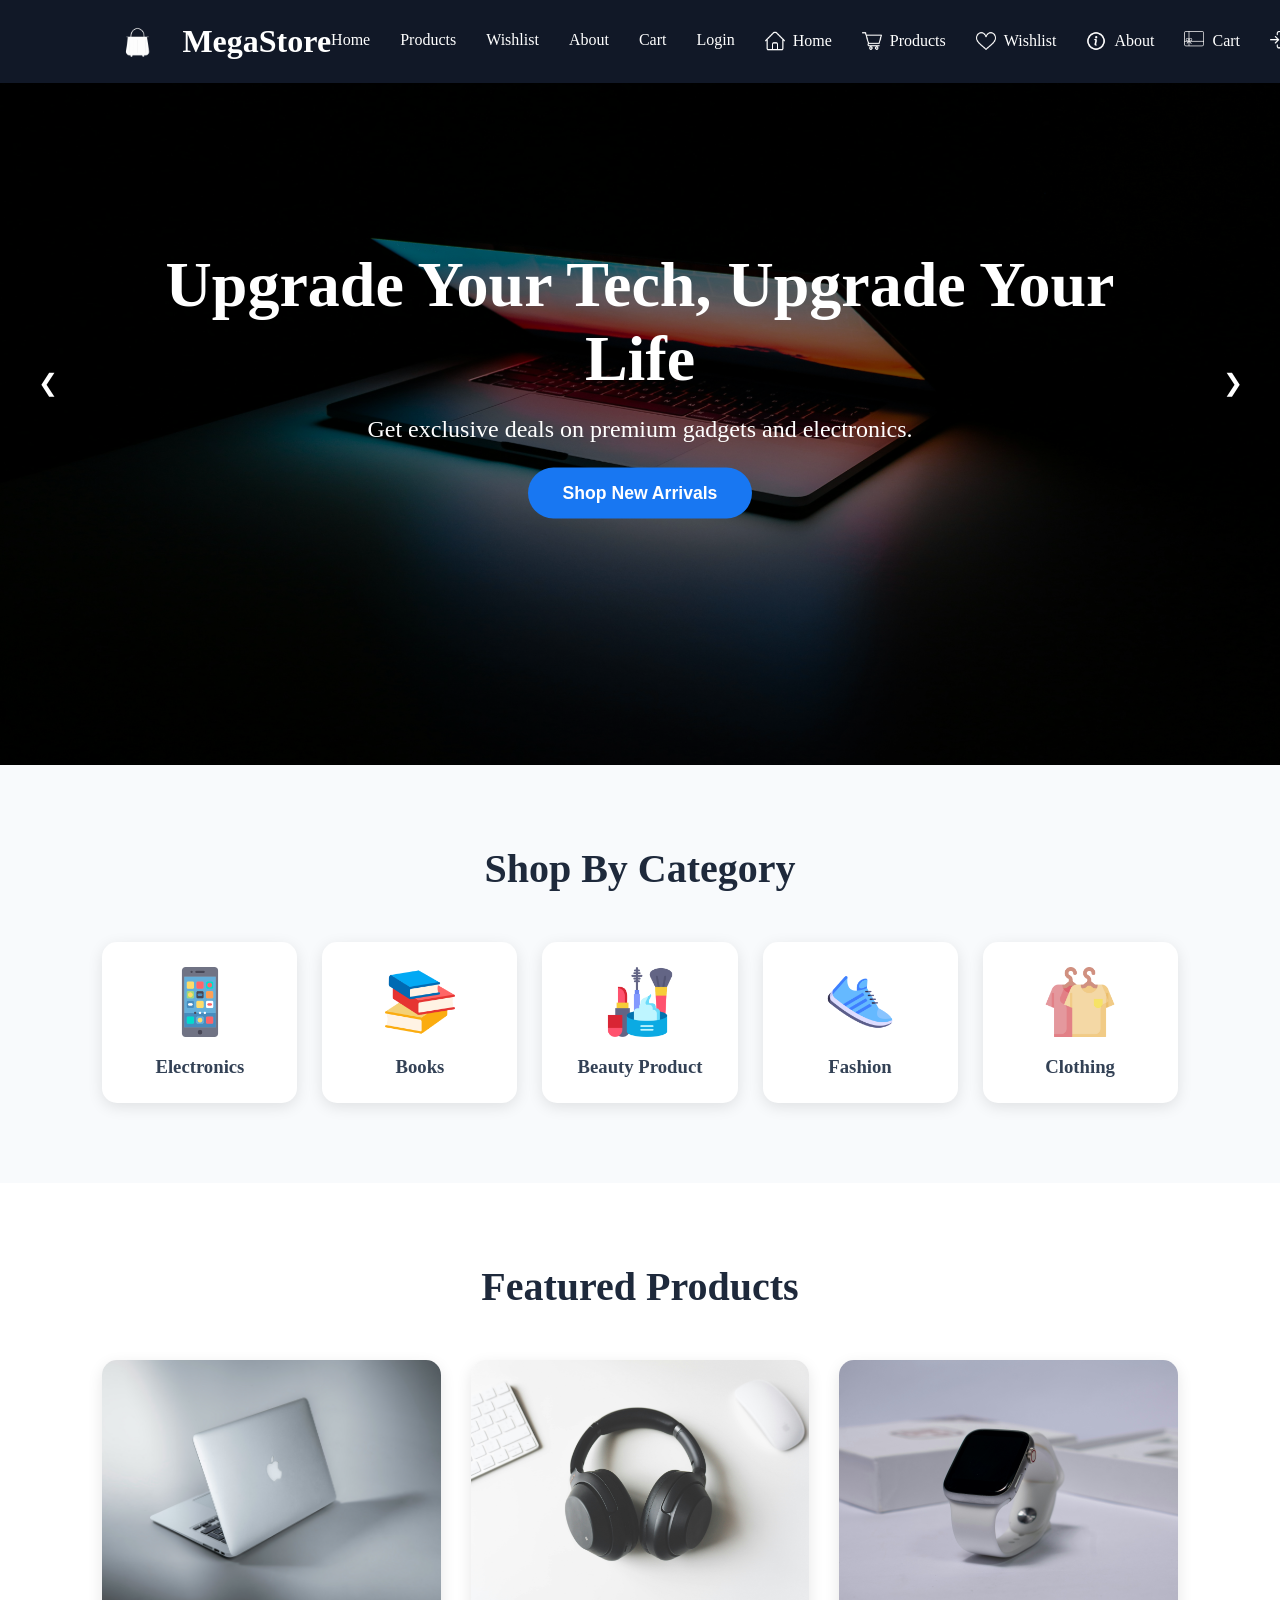
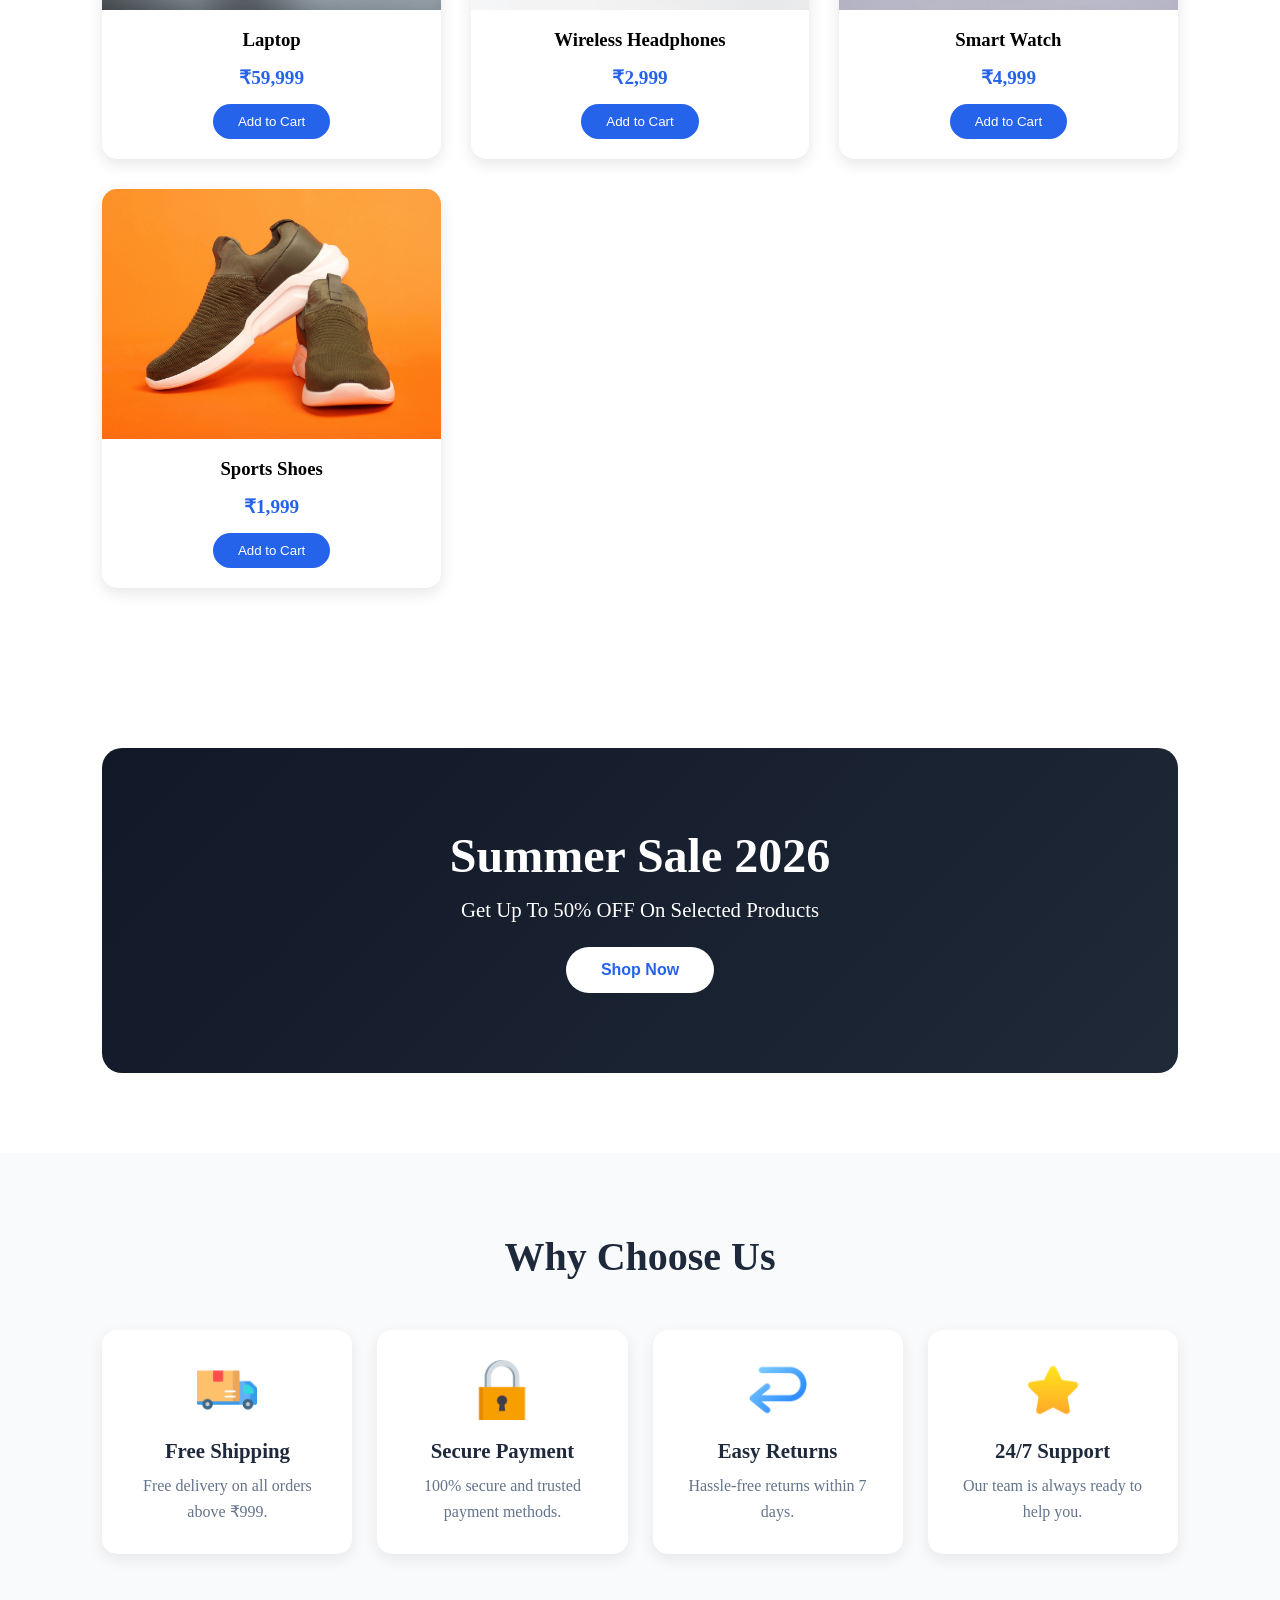
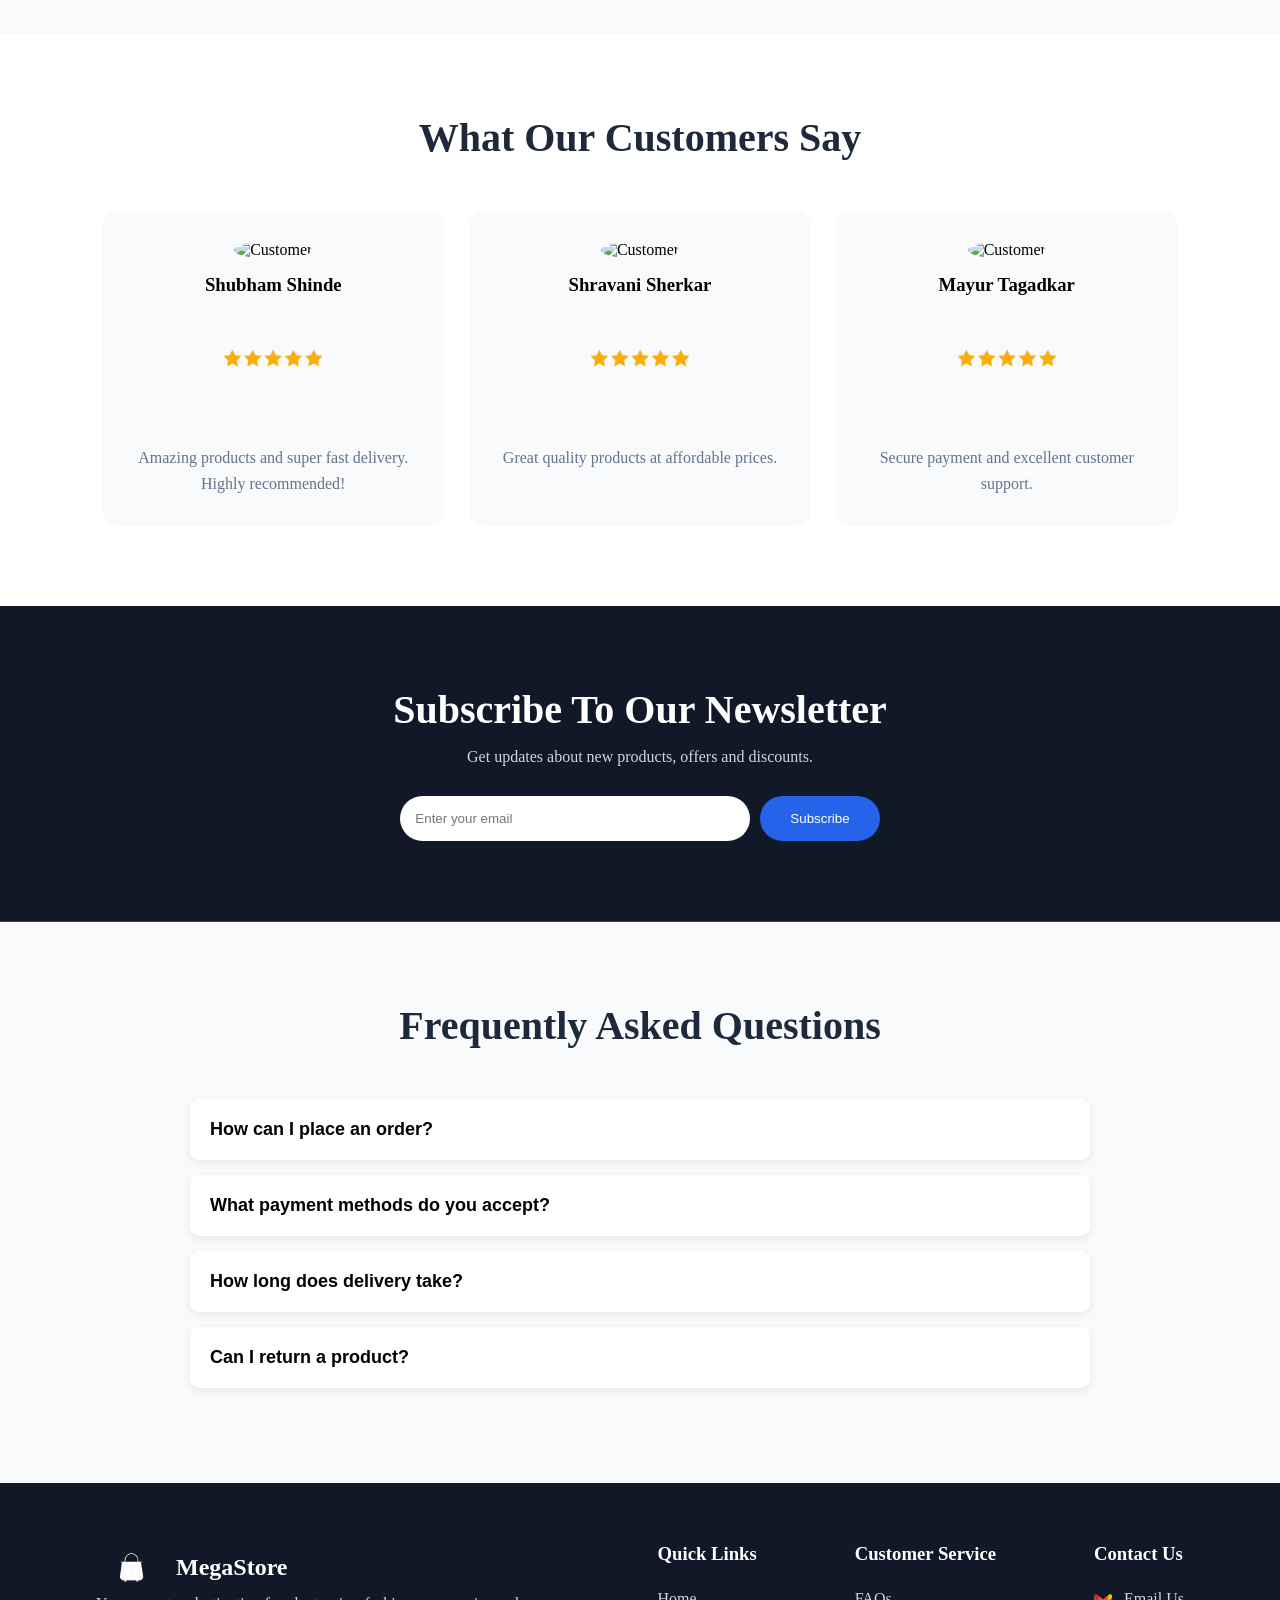
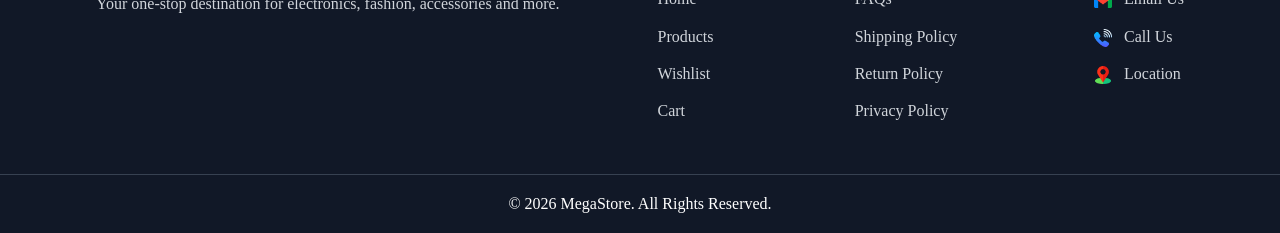
==== index.html @ 88bc9608 "Merge branch 'main' into main" ====
<!doctype html>
<html lang="en">

<head>
  <title>Home page</title>
  <link rel="stylesheet" href="./css/style.css" />
  <link rel="stylesheet" href="./css/footer.css">
</head>

<body>
  <!-- header -->
  <header>
    <nav class="navbar">
      <div class="logo">
        <img src="./images/logo.png" alt="Logo" class="logo-img" />
        <a href="./index.html">MegaStore</a>
      </div>

      <ul class="nav-links">

        <li><a href="./index.html">Home</a></li>
        <li><a href="./pages/products.html">Products</a></li>
        <li><a href="./pages/wishlist.html">Wishlist</a></li>
        <li><a href="./pages/about.html">About</a></li>
        <li><a href="./pages/cart.html">Cart</a></li>
        <li><a href="./pages/login.html">Login</a></li>

        <li><a href="./index.html"><img src="./images/home.png" class="nav-icon">Home</a></li>
        <li><a href="#"><img src="./images/shop.png" class="nav-icon">Products</a></li>
        <li><a href="./pages/wishlist.html"><img src="./images/like.png" class="nav-icon">Wishlist</a></li>
        <li><a href="./pages/about.html"><img src="./images/info.png" class="nav-icon">About</a></li>
        <li><a href="./pages/cart.html"><img src="./images/card.png" class="nav-icon">Cart</a></li>
        <li><a href="./pages/login.html"><img src="./images/log.png" class="nav-icon">Login</a></li>

      </ul>

      <button id="themeToggle" class="theme-btn">
        <img src="./images/moon.png" alt="theme" id="themeIcon">
      </button>

      <div class="menu-btn" onclick="toggleMenu()">
        <img src="./images/menu.png" alt="menu" />
      </div>
  </header>

  <!-- img slider -->
  <section class="slider">
    <div class="slide active">
      <img src="./images/laptop.jpg" ` />
    </div>

    <div class="slide">
      <img src="./images/cloths.jpg" />
    </div>

    <div class="slide">
      <img src="./images/shop.jpg" />
    </div>

    <div class="slide">
      <img src="./images/book.jpg" />
    </div>

    <div class="slide">
      <img src="./images/headphone.jpg" />
    </div>

    <div class="slide">
      <img src="./images/shoes.jpg" />
    </div>

    <div class="slide">
      <img src="./images/watch.jpg" />
    </div>

    <!-- Constant Content -->
    <div class="slide-content">
      <h1>Upgrade Your Tech, Upgrade Your Life</h1>
      <p>Get exclusive deals on premium gadgets and electronics.</p>
      <button onclick="openProducts()">Shop New Arrivals</button>
    </div>

    <button class="prev" onclick="prevSlide()">&#10094;</button>
    <button class="next" onclick="nextSlide()">&#10095;</button>
  </section>

  <!-- categories section -->
  <section class="categories">
    <h2 class="section-title">Shop By Category</h2>

    <div class="category-container">

      <div class="category-card">
        <img src="./images/electronics.png" class="category-icon" onclick="openProducts()" />
        <h3>Electronics</h3>
      </div>

      <div class="category-card">
        <img src="./images/books.png" class="category-icon" onclick="openProducts()" />
        <h3>Books</h3>
      </div>

      <div class="category-card">
        <img src="./images/beauty.png" class="category-icon" onclick="openProducts()" />
        <h3>Beauty Product</h3>
      </div>

      <div class="category-card">
        <img src="./images/fashion.png" class="category-icon" onclick="openProducts()" />
        <h3>Fashion</h3>
      </div>

      <div class="category-card">
        <img src="./images/clothing.png" class="category-icon" onclick="openProducts()" />
        <h3>Clothing</h3>
      </div>

    </div>
  </section>

  <!-- featured products -->
  <section class="featured-products">
    <h2 class="section-title">Featured Products</h2>

    <div class="products-container">
      <div class="product-card">
        <img src="./images/laptop1.jpg" alt="Gaming Laptop" onclick="openProductDetails()" />
        <h3>Laptop</h3>
        <p class="price">₹59,999</p>
        <button onclick="addToCart('Laptop')">Add to Cart</button>
      </div>

      <div class="product-card">
        <img src="./images/headphone.jpg" alt="Wireless Headphones" onclick="openProductDetails()" />
        <h3>Wireless Headphones</h3>
        <p class="price">₹2,999</p>
        <button onclick="addToCart('Wireless Headphones')">
          Add to Cart
        </button>
      </div>

      <div class="product-card">
        <img src="./images/watch.jpg" alt="Smart Watch" onclick="openProductDetails()" />
        <h3>Smart Watch</h3>
        <p class="price">₹4,999</p>
        <button onclick="addToCart('Smart Watch')">Add to Cart</button>
      </div>

      <div class="product-card">
        <img src="./images/shoes.jpg" alt="Sports Shoes" onclick="openProductDetails()" />
        <h3>Sports Shoes</h3>
        <p class="price">₹1,999</p>
        <button onclick="addToCart('Sports Shoes')">Add to Cart</button>
      </div>

    </div>
  </section>

  <!-- offer -->
  <section class="offer-banner">
    <div class="offer-content">
      <h2>Summer Sale 2026</h2>
      <p>Get Up To 50% OFF On Selected Products</p>
      <button onclick="shopNow()">Shop Now</button>
    </div>
  </section>

  <!-- features section -->
  <section class="features">
    <h2 class="section-title">Why Choose Us</h2>

    <div class="features-container">
      <div class="feature-card">
        <img src="./images/delivery.png" alt="Free Shipping" class="feature-icon" />

        <h3>Free Shipping</h3>

        <p>Free delivery on all orders above ₹999.</p>
      </div>

      <div class="feature-card">
        <img src="./images/secure.png" alt="Secure Payment" class="feature-icon" />

        <h3>Secure Payment</h3>

        <p>100% secure and trusted payment methods.</p>
      </div>

      <div class="feature-card">
        <img src="./images/return.png" alt="Easy Returns" class="feature-icon" />

        <h3>Easy Returns</h3>

        <p>Hassle-free returns within 7 days.</p>
      </div>

      <div class="feature-card">
        <img src="./images/star.png" alt="24/7 Support" class="feature-icon" />

        <h3>24/7 Support</h3>

        <p>Our team is always ready to help you.</p>
      </div>
    </div>
  </section>

  <!-- review section -->
  <section class="reviews">
    <h2 class="section-title">What Our Customers Say</h2>

    <div class="reviews-container">
      <div class="review-card">
        <img src="https://avatars.githubusercontent.com/u/258159545?v=4" alt="Customer" />

        <h3>Shubham Shinde</h3>

        <div class="stars">
          <img src="./images/rating.png" alt="Rating" />
        </div>

        <p>Amazing products and super fast delivery. Highly recommended!</p>
      </div>

      <div class="review-card">
        <img src="https://avatars.githubusercontent.com/u/251943766?v=4" alt="Customer" />

        <h3>Shravani Sherkar</h3>

        <div class="stars">
          <img src="./images/rating.png" alt="Rating" />
        </div>

        <p>Great quality products at affordable prices.</p>
      </div>

      <div class="review-card">
        <img src="https://avatars.githubusercontent.com/u/264318735?v=4" alt="Customer" />

        <h3>Mayur Tagadkar</h3>

        <div class="stars">
          <img src="./images/rating.png" alt="Rating" />
        </div>

        <p>Secure payment and excellent customer support.</p>
      </div>
    </div>
  </section>

  <!-- newsletter -->
  <section class="newsletter">
    <h2>Subscribe To Our Newsletter</h2>

    <p>Get updates about new products, offers and discounts.</p>

    <div class="newsletter-box">
      <input type="email" id="email" placeholder="Enter your email" />

      <button onclick="subscribeNewsletter()">Subscribe</button>
    </div>
  </section>

  <!-- frequently asked questions -->
  <section class="faq">
    <h2 class="section-title">Frequently Asked Questions</h2>

    <div class="faq-container">
      <div class="faq-item">
        <button class="faq-question" onclick="toggleFaq(this)">
          How can I place an order?
        </button>

        <div class="faq-answer">
          <p>
            Browse products, add items to your cart, and proceed to checkout.
          </p>
        </div>
      </div>

      <div class="faq-item">
        <button class="faq-question" onclick="toggleFaq(this)">
          What payment methods do you accept?
        </button>

        <div class="faq-answer">
          <p>We accept UPI, Credit Cards, Debit Cards and Net Banking.</p>
        </div>
      </div>

      <div class="faq-item">
        <button class="faq-question" onclick="toggleFaq(this)">
          How long does delivery take?
        </button>

        <div class="faq-answer">
          <p>Orders are usually delivered within 3-7 business days.</p>
        </div>
      </div>

      <div class="faq-item">
        <button class="faq-question" onclick="toggleFaq(this)">
          Can I return a product?
        </button>

        <div class="faq-answer">
          <p>Yes, products can be returned within 7 days of delivery.</p>
        </div>
      </div>
    </div>
  </section>

  <!-- footer -->
  <footer class="footer">
    <div class="footer-container">
      <div class="footer-box">
        <div class="footer-logo">
          <img src="./images/logo.png" alt="Logo" class="footer-logo-img" />
          <h2>MegaStore</h2>
        </div>
        <p>
          Your one-stop destination for electronics, fashion, accessories and
          more.
        </p>
      </div>

      <div class="footer-box">
        <h3>Quick Links</h3>

        <a href="index.html">Home</a>
        <a href="products.html">Products</a>
        <a href="wishlist.html">Wishlist</a>
        <a href="cart.html">Cart</a>
      </div>

      <div class="footer-box">
        <h3>Customer Service</h3>

        <a href="#">FAQs</a>
        <a href="#">Shipping Policy</a>
        <a href="#">Return Policy</a>
        <a href="#">Privacy Policy</a>
      </div>

      <div class="footer-box">
        <h3>Contact Us</h3>

        <a href="mailto:pratikshashinde2622@gmail.com">
          <img src="./images/gmail.png" class="contact-icon" />
          Email Us
        </a>

        <a href="tel:+919595527262">
          <img src="./images/phone.png" class="contact-icon" />
          Call Us
        </a>

        <a href="https://maps.app.goo.gl/vdkeZXEgAPpNCxTE6" target="_blank">
          <img src="./images/location.png" class="contact-icon" />
          Location
        </a>
      </div>
    </div>

    <div class="footer-bottom">
      <p>© 2026 MegaStore. All Rights Reserved.</p>
    </div>
  </footer>


  <script src="./js/app.js"></script>
</body>

</html>
---- css/style.css ----
* {
    margin: 0;
    padding: 0;
    box-sizing: border-box;
}

header .navbar {
    display: flex;
    justify-content: space-between;
    align-items: center;
    padding: 18px 8%;
    background-color: #111827;

    position: fixed;
    top: 0;
    left: 0;
    width: 100%;

    z-index: 1000;
}


.logo {
    display: flex;
    align-items: center;
    gap: 10px;
}

.logo-img {
    width: 70px;
    height: auto;
    object-fit: contain;
    display: block;
}

.nav-links a:hover {
    color: #3b82f6;
}

.menu-btn {
    display: none;
    cursor: pointer;
}

.menu-btn img {
    width: 32px;
    height: 32px;
    object-fit: contain;
}

.logo a {
    text-decoration: none;
    color: white;
    font-size: 2rem;
    font-weight: bold;
    line-height: 1;
}

.nav-links {
    display: flex;
    list-style: none;
    gap: 30px;
}

.nav-links a{
    display: flex;
    align-items: center;
    gap: 8px;
    text-decoration: none;
    color: white;
    font-size: 1rem;
    transition: 0.3s;
}

.nav-icon{
    width: 20px;
    height: 20px;
    object-fit: contain;
}

.nav-links a:hover{
    color: #3b82f6;
    transform: translateY(-2px);
}

/* responsive */
@media(max-width:768px) {

    .menu-btn {
        display: block;
    }

    .nav-links {
        position: absolute;
        top: 75px;
        left: 0;
        width: 100%;
        background: #111827;
        flex-direction: column;
        align-items: center;
        gap: 20px;
        padding: 20px 0;
        display: none;
    }

    .nav-links.active {
        display: flex !important;
    }
}

/* img slide */
.slider {
    position: relative;
    width: 100%;
    height: 85vh;
    overflow: hidden;
}

.slide {
    position: absolute;
    width: 100%;
    height: 100%;
    opacity: 0;
    transition: opacity 0.8s ease-in-out;
}

.slide.active {
    opacity: 1;
}

.slide img {
    width: 100%;
    height: 100%;
    object-fit: cover;
}

.slide::before {
    content: "";
    position: absolute;
    top: 0;
    left: 0;
    width: 100%;
    height: 100%;
    background: rgba(0, 0, 0, 0.5);
    z-index: 1;
}

.slide-content{
    z-index: 2;
}

.prev,
.next {
    position: absolute;
    top: 50%;
    transform: translateY(-50%);
    width: 55px;
    height: 55px;
    border: none;
    border-radius: 50%;
    background: rgba(0, 0, 0, 0.5);
    color: white;
    font-size: 24px;
    cursor: pointer;
    z-index: 100;
}

.prev {
    left: 20px;
}

.next {
    right: 20px;
}
.prev:hover,
.next:hover {
    background: rgba(0, 0, 0, 0.8);
}

.slide-content {
    position: absolute;
    top: 50%;
    left: 50%;
    transform: translate(-50%, -50%);
    text-align: center;
    color: white;
    z-index: 100;
    width: 80%;
}
/* constant content on slider */
.slide-content h1 {
    font-size: 4rem;
    margin-bottom: 20px;
}

.slide-content p {
    font-size: 1.5rem;
    margin-bottom: 25px;
}

.slide-content button {
    padding: 15px 35px;
    border: none;
    border-radius: 40px;
    background: #1877f2;
    color: white;
    font-size: 1.1rem;
    font-weight: bold;
    cursor: pointer;
}

/* categories section */
.categories {
    padding: 80px 8%;
    background-color: #f8fafc;
}
.section-title {
    text-align: center;
    margin-bottom: 50px;
    font-size: 2.5rem;
    color: #1e293b;
}

.category-container {
    display: grid;
    grid-template-columns: repeat(auto-fit, minmax(180px, 1fr));
    gap: 25px;
}

.category-icon{
    width: 70px;
    height: 70px;
    object-fit: contain;
    margin-bottom: 15px;
}

.category-card{
    background: white;
    padding: 25px;
    text-align: center;
    border-radius: 15px;
    box-shadow: 0 4px 15px rgba(0,0,0,0.1);
    transition: 0.3s;
}

.category-card:hover{
    transform: translateY(-10px);
}

.category-card h3 {
    color: #334155;
}
/* featured products section */
.featured-products {
    padding: 80px 8%;
}

.products-container {
    display: grid;
    grid-template-columns: repeat(auto-fit, minmax(250px, 1fr));
    gap: 30px;
}

.product-card {
    background: white;
    border-radius: 15px;
    overflow: hidden;
    text-align: center;
    box-shadow: 0 5px 15px rgba(0, 0, 0, 0.1);
    transition: 0.3s;
}
.product-card:hover {
    transform: translateY(-10px);
}

.product-card img {
    width: 100%;
    height: 250px;
    object-fit: cover;
    cursor: pointer;
}

.product-card h3 {
    margin: 15px 0;
}
.price {
    color: #2563eb;
    font-size: 1.2rem;
    font-weight: bold;
}

.product-card button {
    margin: 15px 0 20px;
    padding: 10px 25px;
    border: none;
    background: #2563eb;
    color: white;
    border-radius: 25px;
    cursor: pointer;
}
/* offer banner */
.offer-banner {
    margin: 80px 8%;
    padding: 80px 20px;
    border-radius: 20px;
    background: linear-gradient(135deg, #111827, #1f2937);
    text-align: center;
    color: white;
}

.offer-content h2 {
    font-size: 3rem;
    margin-bottom: 15px;
}

.offer-content p {
    font-size: 1.3rem;
    margin-bottom: 25px;
}
.offer-content button {
    padding: 14px 35px;
    border: none;
    border-radius: 30px;
    background: white;
    color: #2563eb;
    font-weight: bold;
    cursor: pointer;
    font-size: 1rem;
    transition: all 0.3s ease;
}

.offer-content button:hover {
    background: #2563eb;
    color: white;
    transform: translateY(-5px);
    box-shadow: 0 10px 25px rgba(0, 0, 0, 0.3);
}
/* features section */
.features {
    padding: 80px 8%;
    background-color: #f8fafc;
}

.section-title {
    text-align: center;
    font-size: 2.5rem;
    margin-bottom: 50px;
    color: #1e293b;
}

.features-container {
    display: grid;
    grid-template-columns: repeat(auto-fit, minmax(250px, 1fr));
    gap: 25px;
}

.feature-card {
    background: white;
    padding: 30px;
    border-radius: 15px;
    text-align: center;
    box-shadow: 0 5px 15px rgba(0, 0, 0, 0.08);
    transition: 0.3s ease;
}

.feature-card:hover {
    transform: translateY(-10px);
    box-shadow: 0 10px 25px rgba(0, 0, 0, 0.15);
}

.feature-icon {
    width: 60px;
    height: 60px;
    object-fit: contain;
    margin-bottom: 15px;
}

.feature-card h3 {
    margin-bottom: 10px;
    color: #1e293b;
    font-size: 1.3rem;
}

.feature-card p {
    color: #64748b;
    line-height: 1.6;
}
/* review section */
.reviews {
    padding: 80px 8%;
    background: white;
}

.reviews-container {
    display: grid;
    grid-template-columns: repeat(auto-fit, minmax(300px, 1fr));
    gap: 25px;
}

.review-card {
    background: #f8fafc;
    padding: 30px;
    border-radius: 15px;
    text-align: center;
    transition: 0.3s;
}

.review-card:hover {
    transform: translateY(-10px);
}

.review-card img {
    width: 80px;
    height: 80px;
    border-radius: 50%;
    object-fit: cover;
    margin-bottom: 15px;
}

.review-card h3 {
    margin-bottom: 10px;
}

.stars {
    margin: 15px 0;
}

.stars img {
    width: 100px;
    height: auto;
}

.review-card p {
    color: #64748b;
    line-height: 1.6;
}
/* newsletter */
.newsletter {
    padding: 80px 8%;
    text-align: center;
    background: #111827;
    color: white;
    padding: 80px 8%;
    border-bottom: 1px solid #374151;
}

.newsletter h2 {
    font-size: 2.5rem;
    margin-bottom: 15px;
}

.newsletter p {
    margin-bottom: 30px;
    color: #d1d5db;
}

.newsletter-box {
    display: flex;
    justify-content: center;
    gap: 10px;
    flex-wrap: wrap;
}

.newsletter-box input {
    width: 350px;
    padding: 15px;
    border: none;
    border-radius: 30px;
    outline: none;
}

.newsletter-box button {
    padding: 15px 30px;
    border: none;
    border-radius: 30px;
    background: #2563eb;
    color: white;
    cursor: pointer;
    transition: 0.3s;
}

.newsletter-box button:hover {
    background: #1d4ed8;
    transform: scale(1.05);
}
/* frequently asked questions */
.faq {
    padding: 80px 8%;
    background: #f8fafc;
}

.faq-container {
    max-width: 900px;
    margin: auto;
}

.faq-item {
    margin-bottom: 15px;
    background: white;
    border-radius: 10px;
    overflow: hidden;
    box-shadow: 0 3px 10px rgba(0, 0, 0, 0.08);
}

.faq-question {
    width: 100%;
    padding: 20px;
    border: none;
    background: white;
    text-align: left;
    font-size: 18px;
    font-weight: 600;
    cursor: pointer;
}

.faq-answer {
    max-height: 0;
    overflow: hidden;
    transition: max-height 0.4s ease;
}

.faq-answer p {
    padding: 0 20px 20px;
    color: #64748b;
}
/* footer */
.footer {
    background: #111827;
    color: white;
    padding-top: 60px;
}

.footer-logo{
display: flex;
    align-items: center;
    gap: 10px;
}

.footer-logo-img{
    width: 70px;
    height: auto;
    object-fit: contain;
    display: block;
}

.footer-logo h2{
    text-decoration: none;
    color: white;
    font-size: 24px;
    font-weight: bold;
    line-height: 1;
}

.footer-container {
    width: 85%;
    margin: auto;
    display: grid;
    grid-template-columns: repeat(auto-fit, minmax(220px, 1fr));
    gap: 30px;
        display: flex;
    justify-content: space-between;
}

.footer-box h3 {
    margin-bottom: 20px;
}

 .footer-box p ,
.footer-box a { 
    display: block;
    color: #d1d5db;
    text-decoration: none;
    margin-bottom: 10px;
    line-height: 1.7;
}

.footer-box a:hover {
    color: #2563eb;
}

.footer-bottom {
    text-align: center;
    margin-top: 40px;
    padding: 20px;
    border-top: 1px solid #374151;
}
.contact-icon{
    width: 18px;
    height: 18px;
    vertical-align: middle;
    margin-right: 8px;
}
/* Theme Button */
.theme-btn{
    width: 45px;
    height: 45px;
    border: 2px solid #3b82f6;
    border-radius: 50%;
    background: rgba(59, 130, 246, 0.15);
    display: flex;
    align-items: center;
    justify-content: center;
    cursor: pointer;
    transition: 0.3s ease;
}

.theme-btn img{
    width: 22px;
    height: 22px;
    object-fit: contain;
}

.theme-btn:hover{
    background: #f2f2f2;
    transform: scale(1.1);
    box-shadow: 0 0 15px rgba(59,130,246,0.5);
}

/* Dark Mode */

body.dark-mode{
    background: #0f172a;
    color: white;
}

body.dark-mode .categories,
body.dark-mode .features,
body.dark-mode .faq,
body.dark-mode .reviews{
    background: #1e293b;
}

body.dark-mode .featured-products{
    background: #0f172a;
}

body.dark-mode .product-card,
body.dark-mode .category-card,
body.dark-mode .feature-card,
body.dark-mode .review-card,
body.dark-mode .faq-item{
    background: #334155;
    color: white;
}

body.dark-mode .section-title,
body.dark-mode h1,
body.dark-mode h2,
body.dark-mode h3,
body.dark-mode p{
    color: white;
}
---- css/footer.css ----
/* footer */
.footer {
    background: #111827;
    color: white;
    padding-top: 60px;
}

.footer-logo{
display: flex;
    align-items: center;
    gap: 10px;
}

.footer-logo-img{
    width: 70px;
    height: auto;
    object-fit: contain;
    display: block;
}

.footer-logo h2{
    text-decoration: none;
    color: white;
    font-size: 24px;
    font-weight: bold;
    line-height: 1;
}

.footer-container {
    width: 85%;
    margin: auto;
    display: grid;
    grid-template-columns: repeat(auto-fit, minmax(220px, 1fr));
    gap: 30px;
    display: flex;
    justify-content: space-between;
}

.footer-box h3 {
    margin-bottom: 20px;
}

 .footer-box p ,
.footer-box a { 
    display: block;
    color: #d1d5db;
    text-decoration: none;
    margin-bottom: 10px;
    line-height: 1.7;
}

.footer-box a:hover {
    color: #2563eb;
}

.footer-bottom {
    text-align: center;
    margin-top: 40px;
    padding: 20px;
    border-top: 1px solid #374151;
}
.contact-icon{
    width: 18px;
    height: 18px;
    vertical-align: middle;
    margin-right: 8px;
}
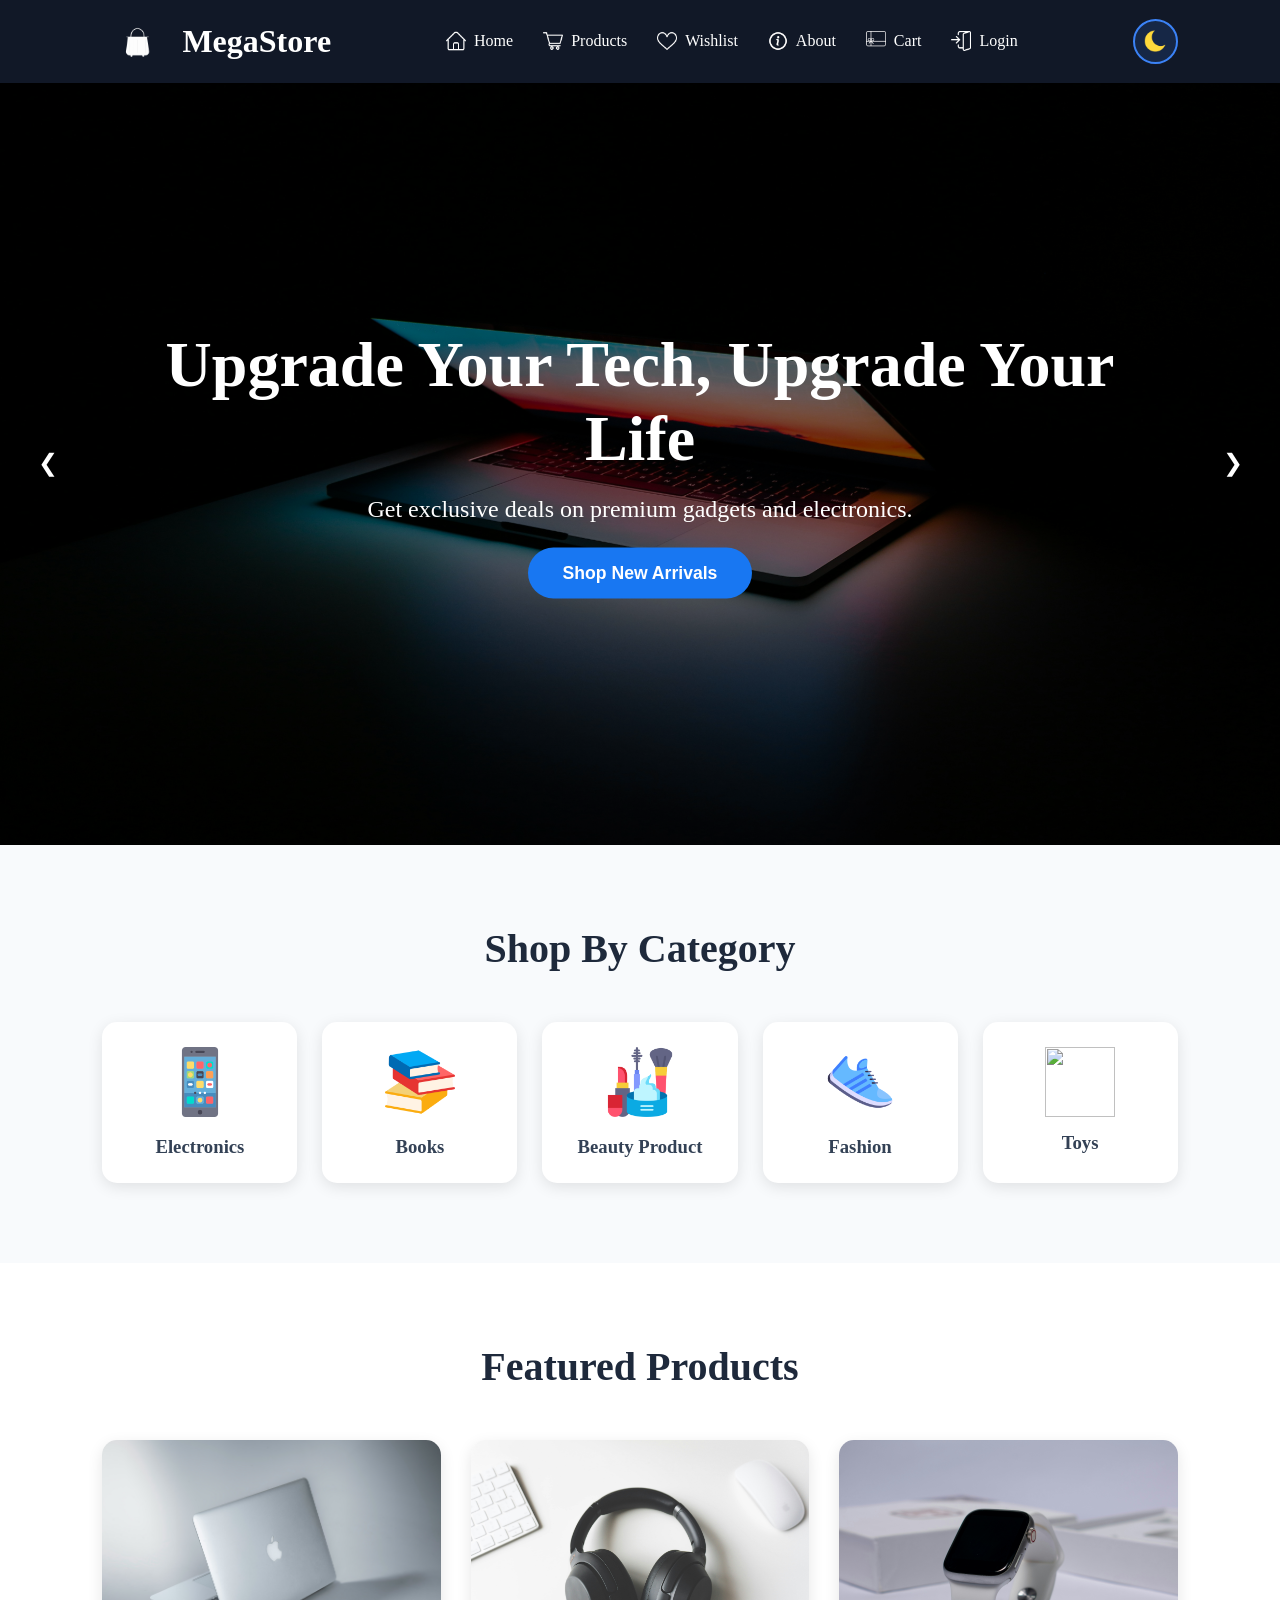
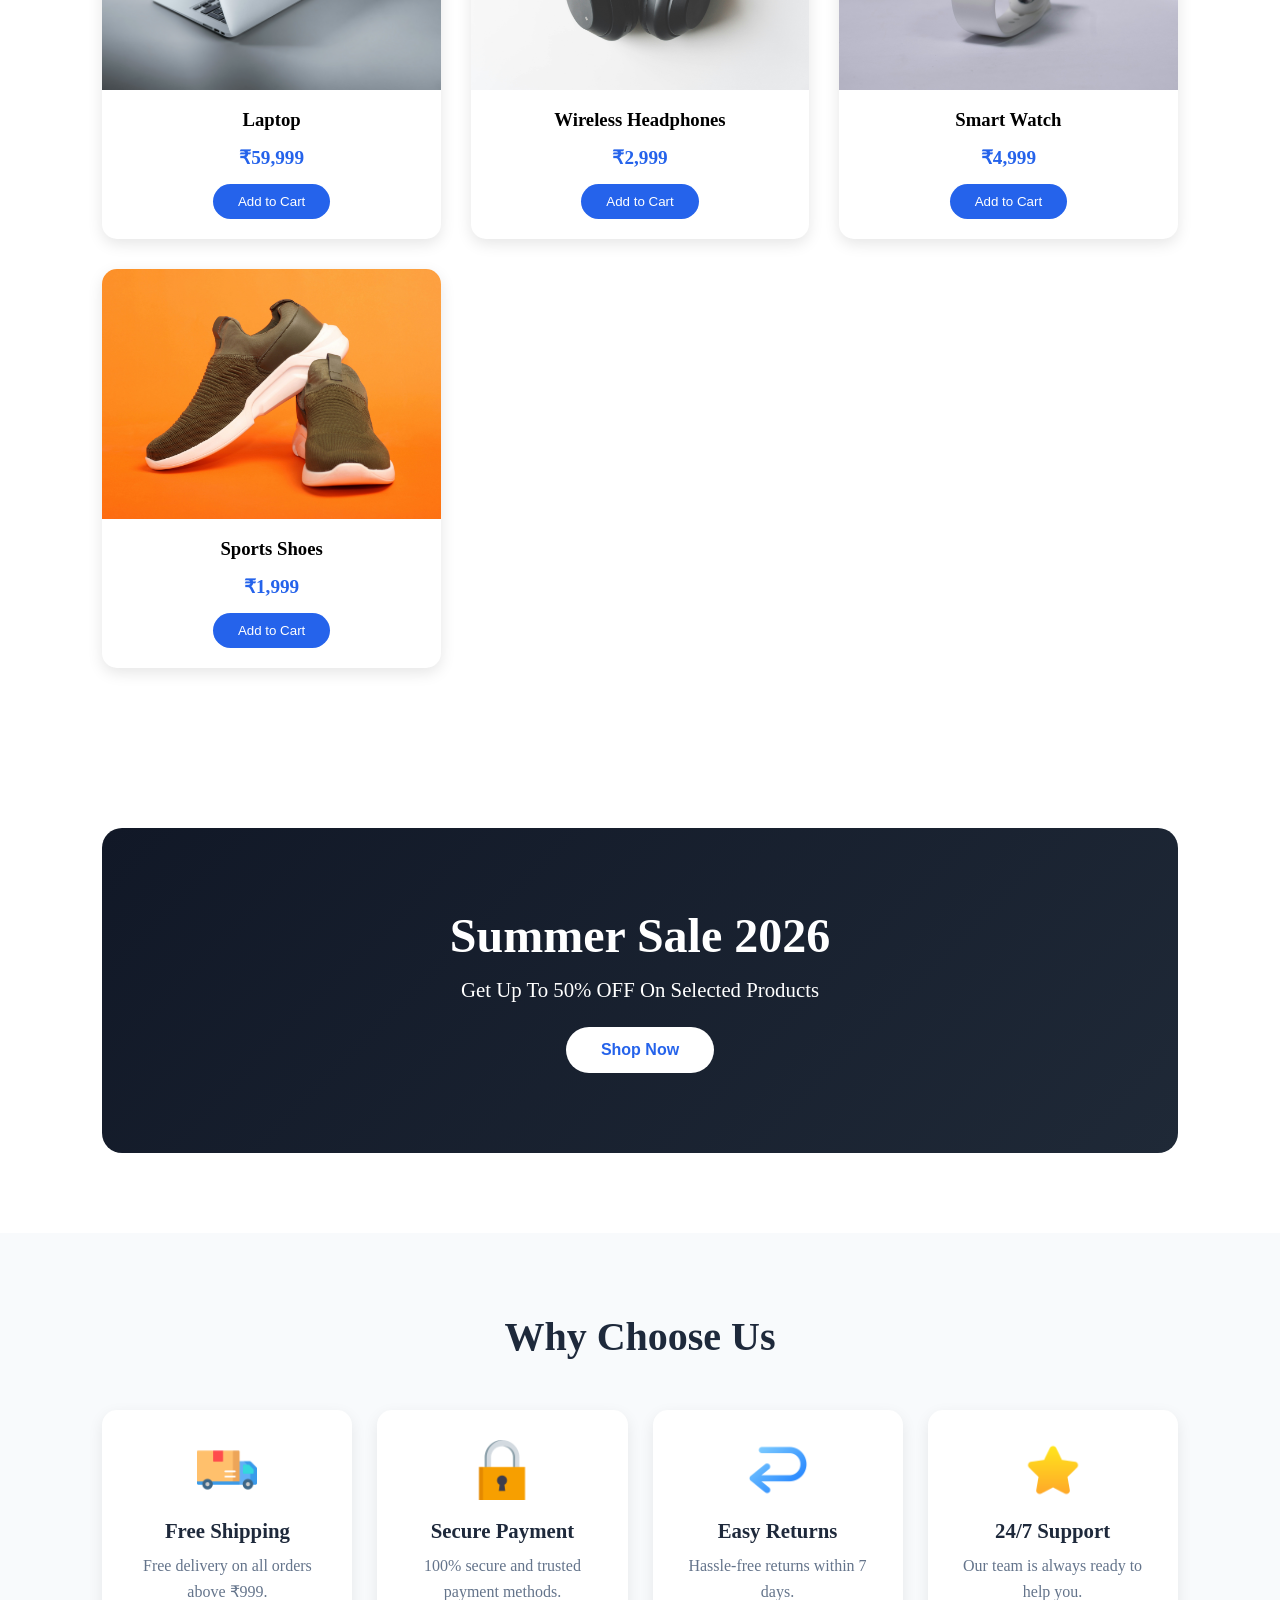
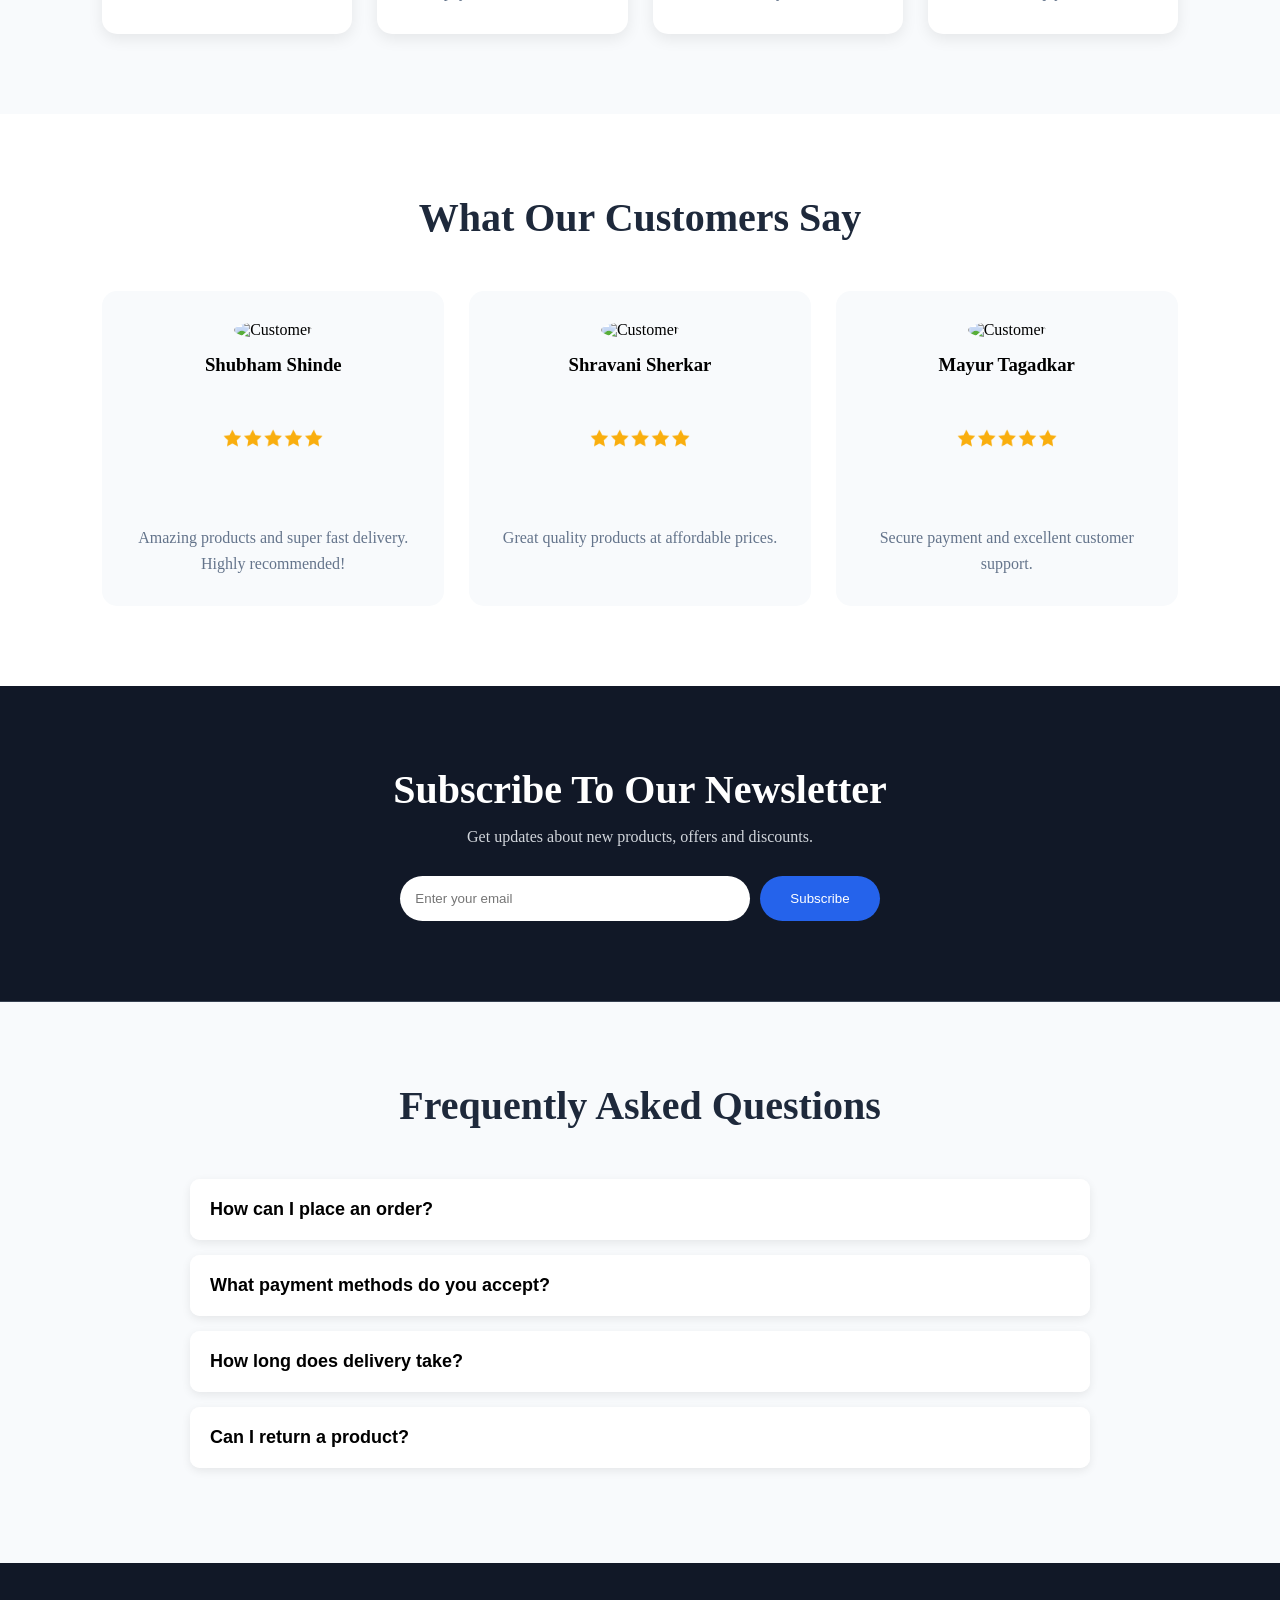
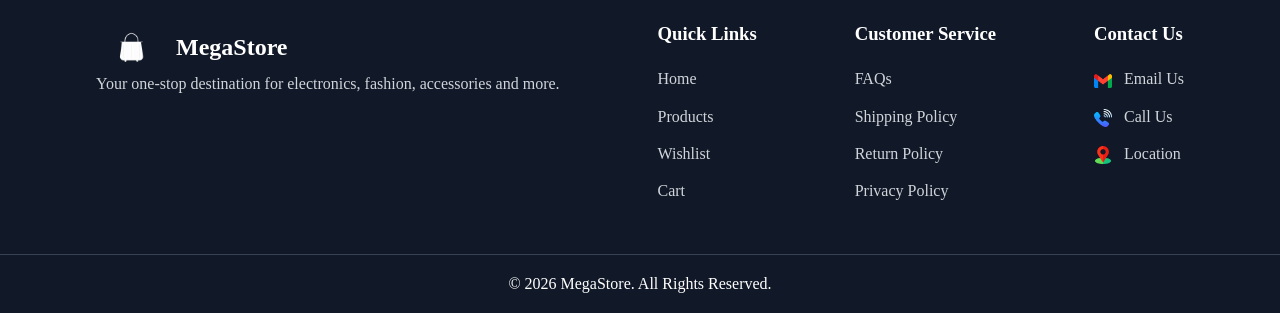
==== commit bcffccd2: "icon add" ====
--- a/index.html
+++ b/index.html
@@ -18,19 +18,17 @@
 
       <ul class="nav-links">
 
-        <li><a href="./index.html">Home</a></li>
-        <li><a href="./pages/products.html">Products</a></li>
-        <li><a href="./pages/wishlist.html">Wishlist</a></li>
-        <li><a href="./pages/about.html">About</a></li>
-        <li><a href="./pages/cart.html">Cart</a></li>
-        <li><a href="./pages/login.html">Login</a></li>
-
         <li><a href="./index.html"><img src="./images/home.png" class="nav-icon">Home</a></li>
-        <li><a href="#"><img src="./images/shop.png" class="nav-icon">Products</a></li>
+        <li><a href="./pages/products.html"><img src="./images/shop.png" class="nav-icon">Products</a></li>
         <li><a href="./pages/wishlist.html"><img src="./images/like.png" class="nav-icon">Wishlist</a></li>
         <li><a href="./pages/about.html"><img src="./images/info.png" class="nav-icon">About</a></li>
         <li><a href="./pages/cart.html"><img src="./images/card.png" class="nav-icon">Cart</a></li>
-        <li><a href="./pages/login.html"><img src="./images/log.png" class="nav-icon">Login</a></li>
+        <li>
+          <a href="./pages/login.html" class="login-btn">
+          <img src="./images/log.png" class="nav-icon">
+          <span>Login</span>
+          </a>
+        </li>
 
       </ul>
 
@@ -91,28 +89,28 @@
     <div class="category-container">
 
       <div class="category-card">
-        <img src="./images/electronics.png" class="category-icon" onclick="openProducts()" />
+        <img src="./images/electronics.png" class="category-icon" onclick="openProducts('electronics')" />
         <h3>Electronics</h3>
       </div>
 
       <div class="category-card">
-        <img src="./images/books.png" class="category-icon" onclick="openProducts()" />
+        <img src="./images/books.png" class="category-icon" onclick="openProducts('books')" />
         <h3>Books</h3>
       </div>
 
       <div class="category-card">
-        <img src="./images/beauty.png" class="category-icon" onclick="openProducts()" />
+        <img src="./images/beauty.png" class="category-icon" onclick="openProducts('beauty')" />
         <h3>Beauty Product</h3>
       </div>
 
       <div class="category-card">
-        <img src="./images/fashion.png" class="category-icon" onclick="openProducts()" />
+        <img src="./images/fashion.png" class="category-icon" onclick="openProducts('fashion')" />
         <h3>Fashion</h3>
       </div>
 
       <div class="category-card">
-        <img src="./images/clothing.png" class="category-icon" onclick="openProducts()" />
-        <h3>Clothing</h3>
+        <img src="./images/toys.png" class="category-icon" onclick="openProducts('toys')" />
+        <h3>Toys</h3>
       </div>
 
     </div>
--- a/css/style.css
+++ b/css/style.css
@@ -2,6 +2,10 @@
     margin: 0;
     padding: 0;
     box-sizing: border-box;
+    /* padding-top: 25px; */
+}
+body{
+    padding-top:80px;
 }
 
 header .navbar {
@@ -616,6 +620,72 @@
     box-shadow: 0 0 15px rgba(59,130,246,0.5);
 }
 
+@media (max-width: 992px){
+
+    .footer-container{
+        flex-wrap: wrap;
+        gap: 40px;
+    }
+
+    .footer-box{
+        min-width: 220px;
+    }
+}
+
+@media (max-width: 768px){
+
+    .footer{
+        padding-top: 40px;
+    }
+
+    .footer-container{
+        flex-direction: column;
+        text-align: center;
+        gap: 30px;
+    }
+
+    .footer-logo{
+        justify-content: center;
+    }
+
+    .footer-box{
+        width: 100%;
+    }
+
+    .footer-box h3{
+        margin-bottom: 12px;
+    }
+
+    .footer-box a{
+        justify-content: center;
+    }
+
+    .contact-icon{
+        margin-right: 6px;
+    }
+}
+
+@media (max-width: 480px){
+
+    .footer-logo-img{
+        width: 55px;
+    }
+
+    .footer-logo h2{
+        font-size: 22px;
+    }
+
+    .footer-box p,
+    .footer-box a{
+        font-size: 14px;
+    }
+
+    .footer-bottom{
+        font-size: 14px;
+        padding: 15px;
+    }
+}
+
 /* Dark Mode */
 
 body.dark-mode{
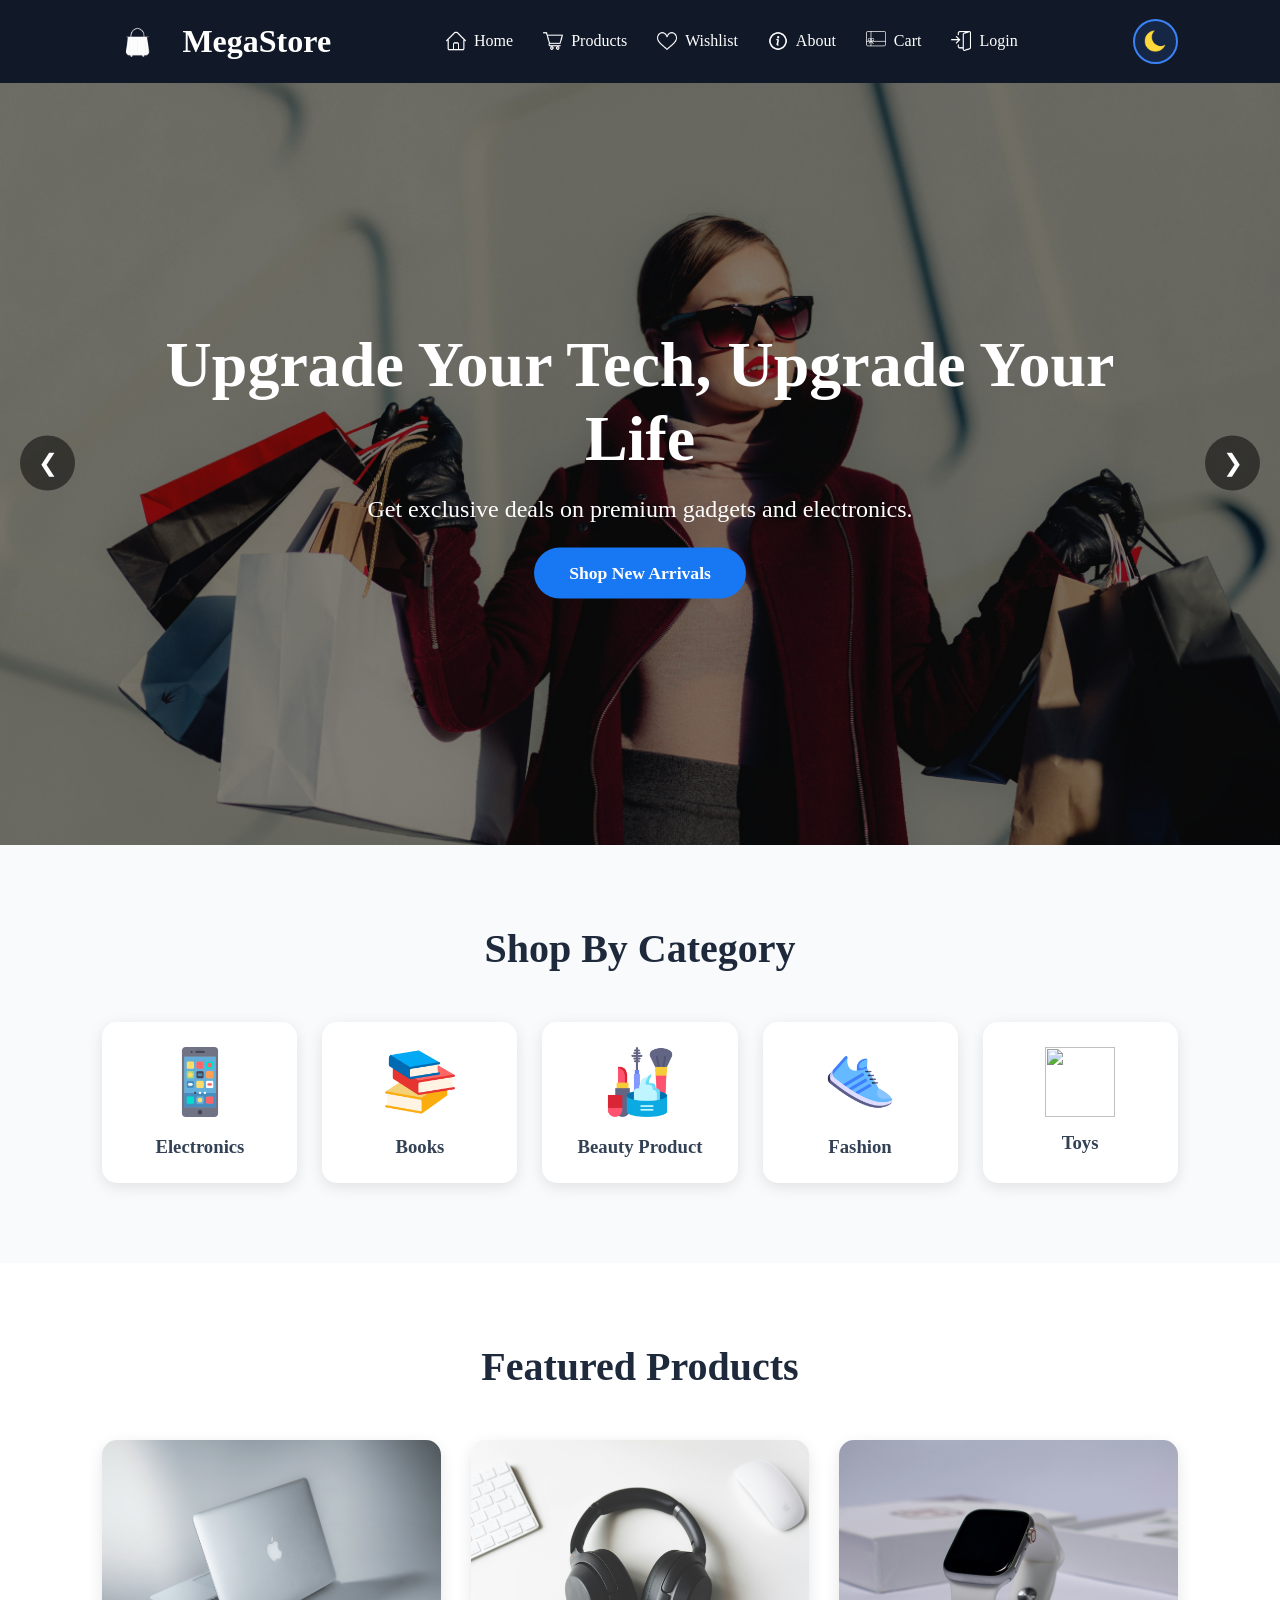
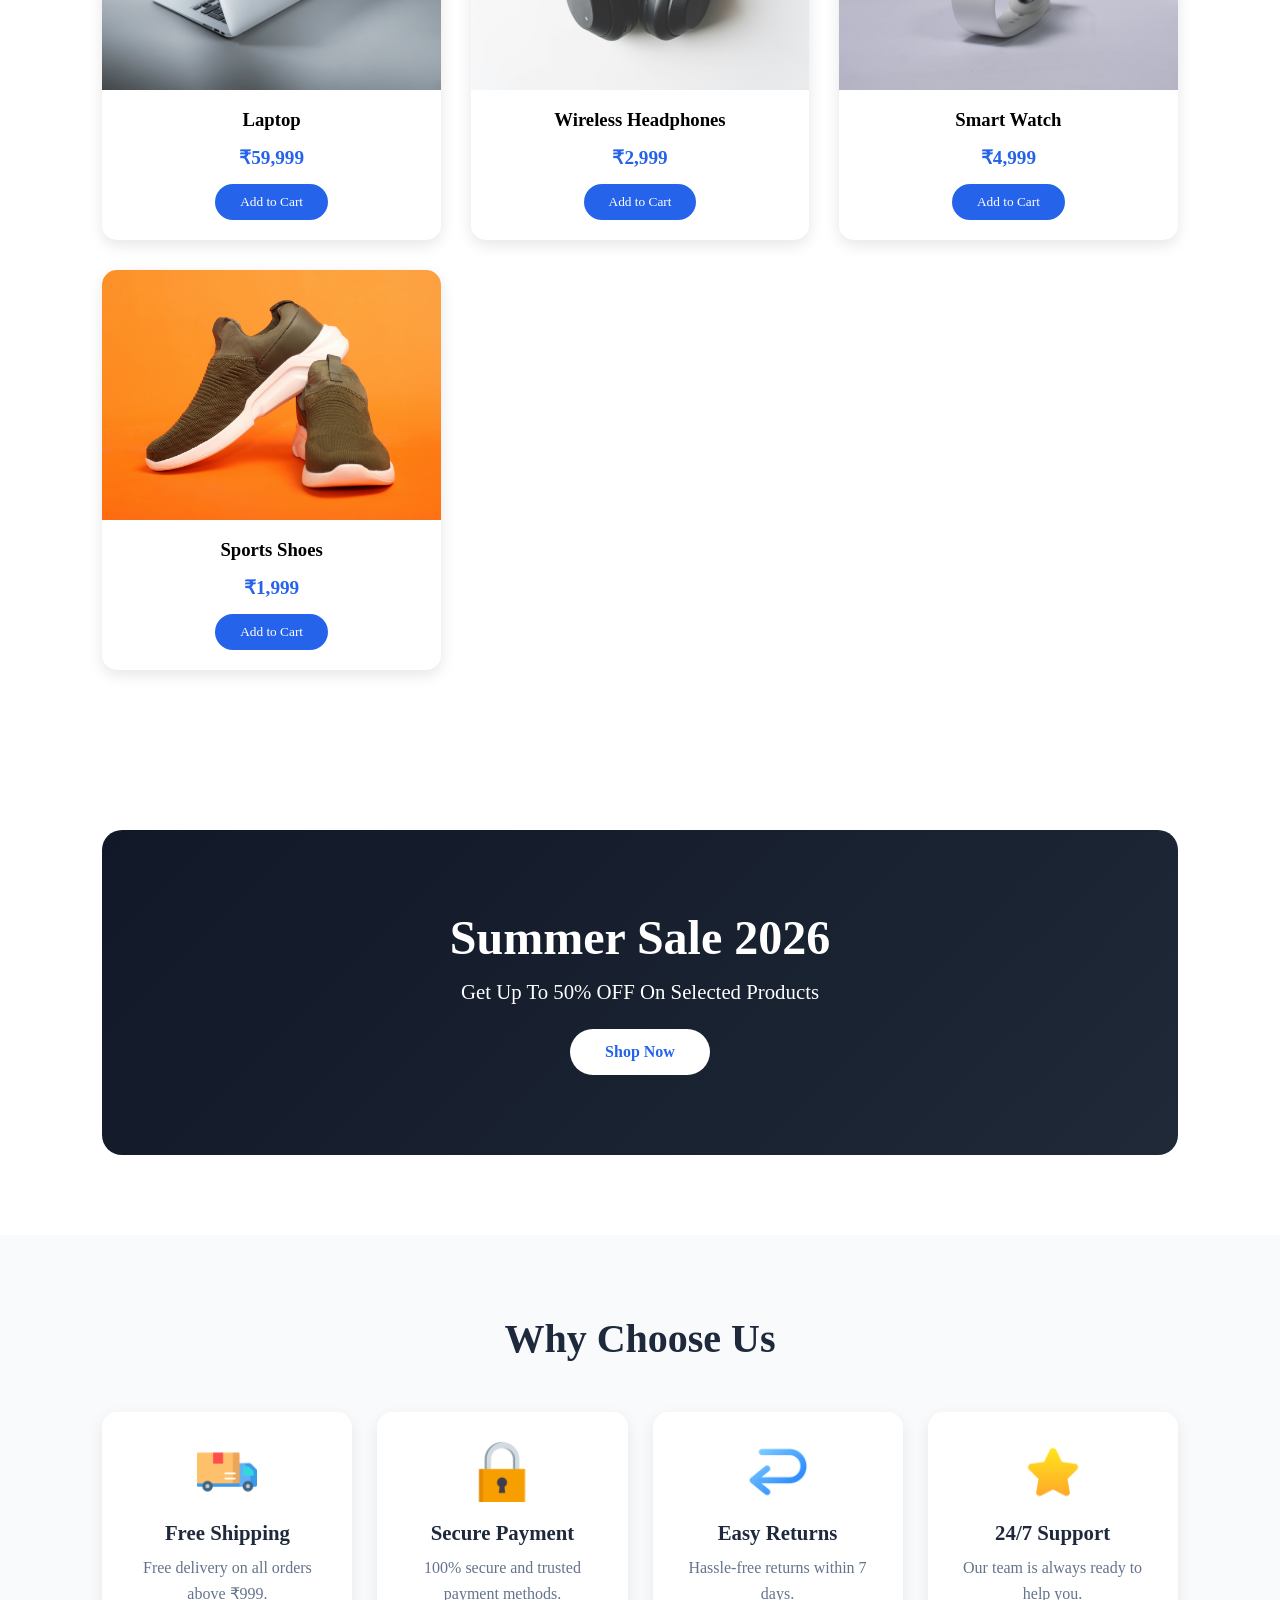
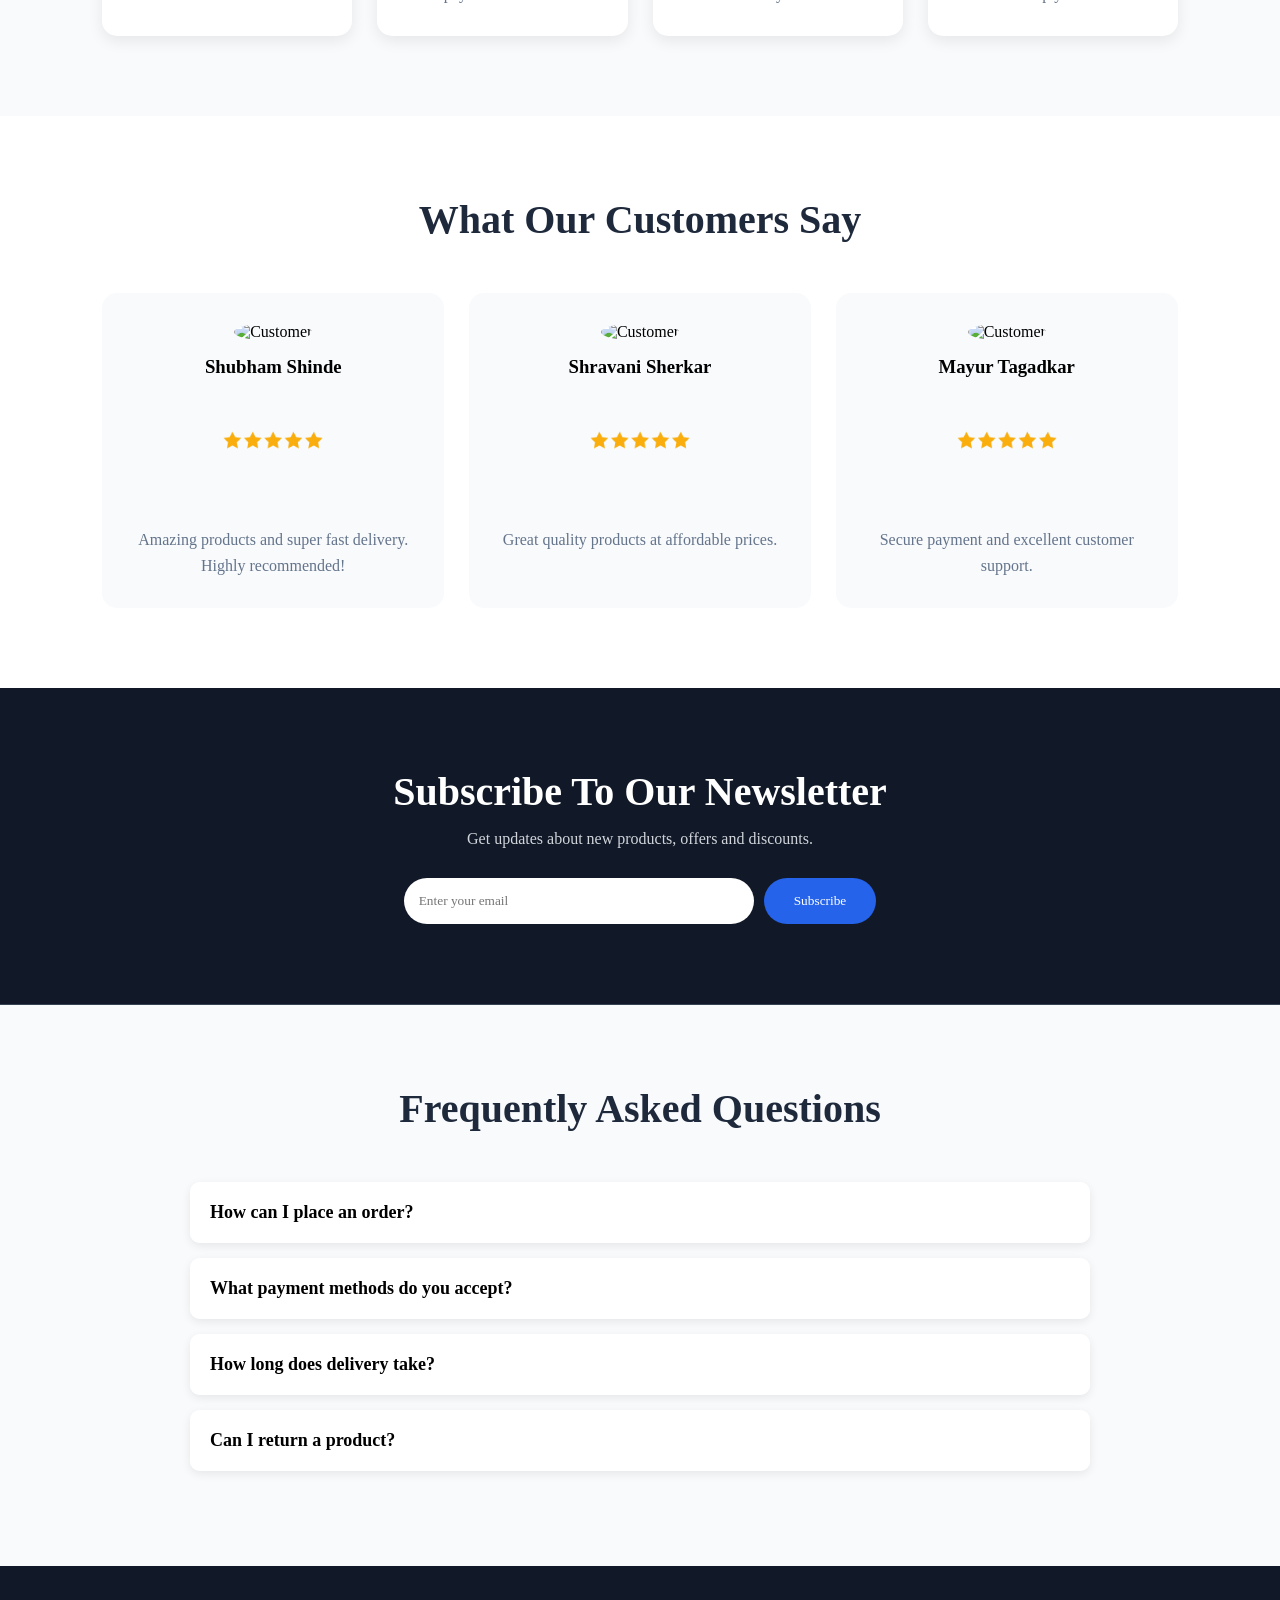
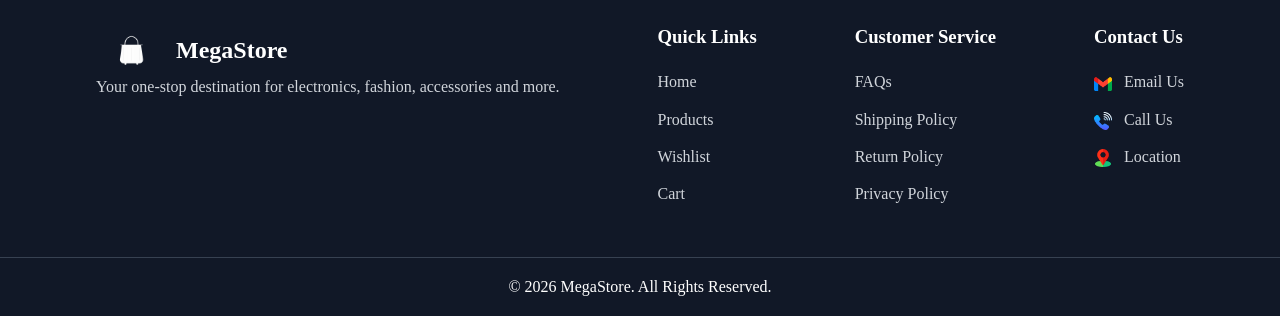
==== commit a9b63fd8: "Merge branch 'main' into main" ====
--- a/index.html
+++ b/index.html
@@ -5,6 +5,7 @@
   <title>Home page</title>
   <link rel="stylesheet" href="./css/style.css" />
   <link rel="stylesheet" href="./css/footer.css">
+  <link rel="stylesheet" href="./css/header.css">
 </head>
 
 <body>
@@ -24,9 +25,9 @@
         <li><a href="./pages/about.html"><img src="./images/info.png" class="nav-icon">About</a></li>
         <li><a href="./pages/cart.html"><img src="./images/card.png" class="nav-icon">Cart</a></li>
         <li>
-          <a href="./pages/login.html" class="login-btn">
+          <a href="./pages/login.html" class="login-btn" id="authBtn">
           <img src="./images/log.png" class="nav-icon">
-          <span>Login</span>
+          <span id="navAuthText">Login</span>
           </a>
         </li>
 
@@ -75,7 +76,7 @@
     <div class="slide-content">
       <h1>Upgrade Your Tech, Upgrade Your Life</h1>
       <p>Get exclusive deals on premium gadgets and electronics.</p>
-      <button onclick="openProducts()">Shop New Arrivals</button>
+      <button onclick="goToProducts()">Shop New Arrivals</button>
     </div>
 
     <button class="prev" onclick="prevSlide()">&#10094;</button>
@@ -306,6 +307,8 @@
       </div>
     </div>
   </section>
+  
+ 
 
   <!-- footer -->
   <footer class="footer">
@@ -366,6 +369,8 @@
 
 
   <script src="./js/app.js"></script>
+  <script src="./js/header.js"></script>
+  
 </body>
 
 </html>
--- a/css/style.css
+++ b/css/style.css
@@ -1,115 +1,12 @@
 * {
     margin: 0;
     padding: 0;
+    font-family: 'Playfair Display', serif;
     box-sizing: border-box;
     /* padding-top: 25px; */
 }
 body{
     padding-top:80px;
-}
-
-header .navbar {
-    display: flex;
-    justify-content: space-between;
-    align-items: center;
-    padding: 18px 8%;
-    background-color: #111827;
-
-    position: fixed;
-    top: 0;
-    left: 0;
-    width: 100%;
-
-    z-index: 1000;
-}
-
-
-.logo {
-    display: flex;
-    align-items: center;
-    gap: 10px;
-}
-
-.logo-img {
-    width: 70px;
-    height: auto;
-    object-fit: contain;
-    display: block;
-}
-
-.nav-links a:hover {
-    color: #3b82f6;
-}
-
-.menu-btn {
-    display: none;
-    cursor: pointer;
-}
-
-.menu-btn img {
-    width: 32px;
-    height: 32px;
-    object-fit: contain;
-}
-
-.logo a {
-    text-decoration: none;
-    color: white;
-    font-size: 2rem;
-    font-weight: bold;
-    line-height: 1;
-}
-
-.nav-links {
-    display: flex;
-    list-style: none;
-    gap: 30px;
-}
-
-.nav-links a{
-    display: flex;
-    align-items: center;
-    gap: 8px;
-    text-decoration: none;
-    color: white;
-    font-size: 1rem;
-    transition: 0.3s;
-}
-
-.nav-icon{
-    width: 20px;
-    height: 20px;
-    object-fit: contain;
-}
-
-.nav-links a:hover{
-    color: #3b82f6;
-    transform: translateY(-2px);
-}
-
-/* responsive */
-@media(max-width:768px) {
-
-    .menu-btn {
-        display: block;
-    }
-
-    .nav-links {
-        position: absolute;
-        top: 75px;
-        left: 0;
-        width: 100%;
-        background: #111827;
-        flex-direction: column;
-        align-items: center;
-        gap: 20px;
-        padding: 20px 0;
-        display: none;
-    }
-
-    .nav-links.active {
-        display: flex !important;
-    }
 }
 
 /* img slide */
@@ -527,73 +424,7 @@
     padding: 0 20px 20px;
     color: #64748b;
 }
-/* footer */
-.footer {
-    background: #111827;
-    color: white;
-    padding-top: 60px;
-}
-
-.footer-logo{
-display: flex;
-    align-items: center;
-    gap: 10px;
-}
-
-.footer-logo-img{
-    width: 70px;
-    height: auto;
-    object-fit: contain;
-    display: block;
-}
-
-.footer-logo h2{
-    text-decoration: none;
-    color: white;
-    font-size: 24px;
-    font-weight: bold;
-    line-height: 1;
-}
-
-.footer-container {
-    width: 85%;
-    margin: auto;
-    display: grid;
-    grid-template-columns: repeat(auto-fit, minmax(220px, 1fr));
-    gap: 30px;
-        display: flex;
-    justify-content: space-between;
-}
-
-.footer-box h3 {
-    margin-bottom: 20px;
-}
-
- .footer-box p ,
-.footer-box a { 
-    display: block;
-    color: #d1d5db;
-    text-decoration: none;
-    margin-bottom: 10px;
-    line-height: 1.7;
-}
-
-.footer-box a:hover {
-    color: #2563eb;
-}
-
-.footer-bottom {
-    text-align: center;
-    margin-top: 40px;
-    padding: 20px;
-    border-top: 1px solid #374151;
-}
-.contact-icon{
-    width: 18px;
-    height: 18px;
-    vertical-align: middle;
-    margin-right: 8px;
-}
+  
 /* Theme Button */
 .theme-btn{
     width: 45px;
@@ -620,72 +451,6 @@
     box-shadow: 0 0 15px rgba(59,130,246,0.5);
 }
 
-@media (max-width: 992px){
-
-    .footer-container{
-        flex-wrap: wrap;
-        gap: 40px;
-    }
-
-    .footer-box{
-        min-width: 220px;
-    }
-}
-
-@media (max-width: 768px){
-
-    .footer{
-        padding-top: 40px;
-    }
-
-    .footer-container{
-        flex-direction: column;
-        text-align: center;
-        gap: 30px;
-    }
-
-    .footer-logo{
-        justify-content: center;
-    }
-
-    .footer-box{
-        width: 100%;
-    }
-
-    .footer-box h3{
-        margin-bottom: 12px;
-    }
-
-    .footer-box a{
-        justify-content: center;
-    }
-
-    .contact-icon{
-        margin-right: 6px;
-    }
-}
-
-@media (max-width: 480px){
-
-    .footer-logo-img{
-        width: 55px;
-    }
-
-    .footer-logo h2{
-        font-size: 22px;
-    }
-
-    .footer-box p,
-    .footer-box a{
-        font-size: 14px;
-    }
-
-    .footer-bottom{
-        font-size: 14px;
-        padding: 15px;
-    }
-}
-
 /* Dark Mode */
 
 body.dark-mode{
--- a/css/footer.css
+++ b/css/footer.css
@@ -32,7 +32,7 @@
     display: grid;
     grid-template-columns: repeat(auto-fit, minmax(220px, 1fr));
     gap: 30px;
-    display: flex;
+        display: flex;
     justify-content: space-between;
 }
 
@@ -64,4 +64,71 @@
     height: 18px;
     vertical-align: middle;
     margin-right: 8px;
-}+}
+
+
+@media (max-width: 992px){
+
+    .footer-container{
+        flex-wrap: wrap;
+        gap: 40px;
+    }
+
+    .footer-box{
+        min-width: 220px;
+    }
+}
+
+@media (max-width: 768px){
+
+    .footer{
+        padding-top: 40px;
+    }
+
+    .footer-container{
+        flex-direction: column;
+        text-align: center;
+        gap: 30px;
+    }
+
+    .footer-logo{
+        justify-content: center;
+    }
+
+    .footer-box{
+        width: 100%;
+    }
+
+    .footer-box h3{
+        margin-bottom: 12px;
+    }
+
+    .footer-box a{
+        justify-content: center;
+    }
+
+    .contact-icon{
+        margin-right: 6px;
+    }
+}
+
+@media (max-width: 480px){
+
+    .footer-logo-img{
+        width: 55px;
+    }
+
+    .footer-logo h2{
+        font-size: 22px;
+    }
+
+    .footer-box p,
+    .footer-box a{
+        font-size: 14px;
+    }
+
+    .footer-bottom{
+        font-size: 14px;
+        padding: 15px;
+    }
+}
--- a/css/header.css
+++ b/css/header.css
@@ -0,0 +1,223 @@
+* {
+    margin: 0;
+    padding: 0;
+    box-sizing: border-box;
+    font-family: 'Playfair Display', serif;
+}
+
+header .navbar {
+    display: flex;
+    justify-content: space-between;
+    align-items: center;
+    padding: 18px 8%;
+    background-color: #111827;
+
+    position: fixed;
+    top: 0;
+    left: 0;
+    width: 100%;
+
+    z-index: 1000;
+}
+
+.logo {
+    display: flex;
+    align-items: center;
+    gap: 10px;
+}
+
+.logo-img {
+    width: 70px;
+    height: auto;
+    object-fit: contain;
+    display: block;
+}
+
+.nav-links a:hover {
+    color: #3b82f6;
+}
+
+.menu-btn {
+    display: none;
+    cursor: pointer;
+}
+
+.menu-btn img {
+    width: 32px;
+    height: 32px;
+    object-fit: contain;
+}
+
+.logo a {
+    text-decoration: none;
+    color: white;
+    font-size: 2rem;
+    font-weight: bold;
+    line-height: 1;
+}
+
+.nav-links {
+    display: flex;
+    list-style: none;
+    gap: 30px;
+}
+
+.nav-links a{
+    display: flex;
+    align-items: center;
+    gap: 8px;
+    text-decoration: none;
+    color: white;
+    font-size: 1rem;
+    transition: 0.3s;
+}
+.nav-links li{
+    display:flex;
+    align-items:center;
+}
+
+.nav-icon{
+    width: 20px;
+    height: 20px;
+    object-fit: contain;
+}
+
+.nav-links a:hover{
+    color: #3b82f6;
+    transform: translateY(-2px);
+}
+ /* .login-btn{
+    border:2px solid #3b82f6;
+    color:white !important;
+    padding:8px 10px;
+    border-radius:25px;
+    background:transparent;
+}
+
+.login-btn:hover{
+    background:#3b82f6;
+    color:white !important;
+} */
+
+/* responsive */
+@media(max-width:768px) {
+
+    .menu-btn {
+        display: block;
+    }
+
+    .nav-links {
+        position: absolute;
+        top: 75px;
+        left: 0;
+        width: 100%;
+        background: #111827;
+        flex-direction: column;
+        align-items: center;
+        gap: 20px;
+        padding: 20px 0;
+        display: none;
+    }
+
+    .nav-links.active {
+        display: flex !important;
+    }
+}
+
+/* dark light */
+/* Theme Button */
+.theme-btn{
+    width: 45px;
+    height: 45px;
+    border: 2px solid #3b82f6;
+    border-radius: 50%;
+    background: rgba(59, 130, 246, 0.15);
+    display: flex;
+    align-items: center;
+    justify-content: center;
+    cursor: pointer;
+    transition: 0.3s ease;
+}
+
+.theme-btn img{
+    width: 22px;
+    height: 22px;
+    object-fit: contain;
+}
+
+.theme-btn:hover{
+    background: #f2f2f2;
+    transform: scale(1.1);
+    box-shadow: 0 0 15px rgba(59,130,246,0.5);
+}
+
+/* Dark Mode */
+
+/* ================= DARK MODE ================= */
+
+body.dark-mode{
+    background:#0f172a;
+    color:#fff;
+}
+
+/* CART PAGE */
+body.dark-mode .cart-section,
+body.dark-mode .coupon-box,
+body.dark-mode .summary-box,
+body.dark-mode .card,
+body.dark-mode .empty-cart-box{
+    background:#1e293b;
+    color:#fff;
+}
+
+body.dark-mode .cart-item{
+    background:#334155;
+    border-color:#475569;
+}
+
+body.dark-mode .product-info p,
+body.dark-mode .price-box del{
+    color:#cbd5e1;
+}
+
+body.dark-mode .back-btn{
+    background:#334155;
+    color:#fff;
+}
+
+body.dark-mode .back-btn:hover{
+    background:#475569;
+}
+
+/* WISHLIST PAGE */
+
+body.dark-mode .summary-card,
+body.dark-mode .product-card,
+body.dark-mode .select-all-box,
+body.dark-mode .search-box input,
+body.dark-mode #sortSelect{
+    background:#1e293b;
+    color:#fff;
+    border-color:#475569;
+}
+
+body.dark-mode .wishlist-header p,
+body.dark-mode .summary-card span,
+body.dark-mode .empty-state p{
+    color:#cbd5e1;
+}
+
+body.dark-mode .card-content h3,
+body.dark-mode .wishlist-header h1,
+body.dark-mode .empty-state h2{
+    color:#fff;
+}
+
+body.dark-mode .share-product{
+    background:#334155;
+    color:#fff;
+}
+
+body.dark-mode #toast{
+    background:#334155;
+}
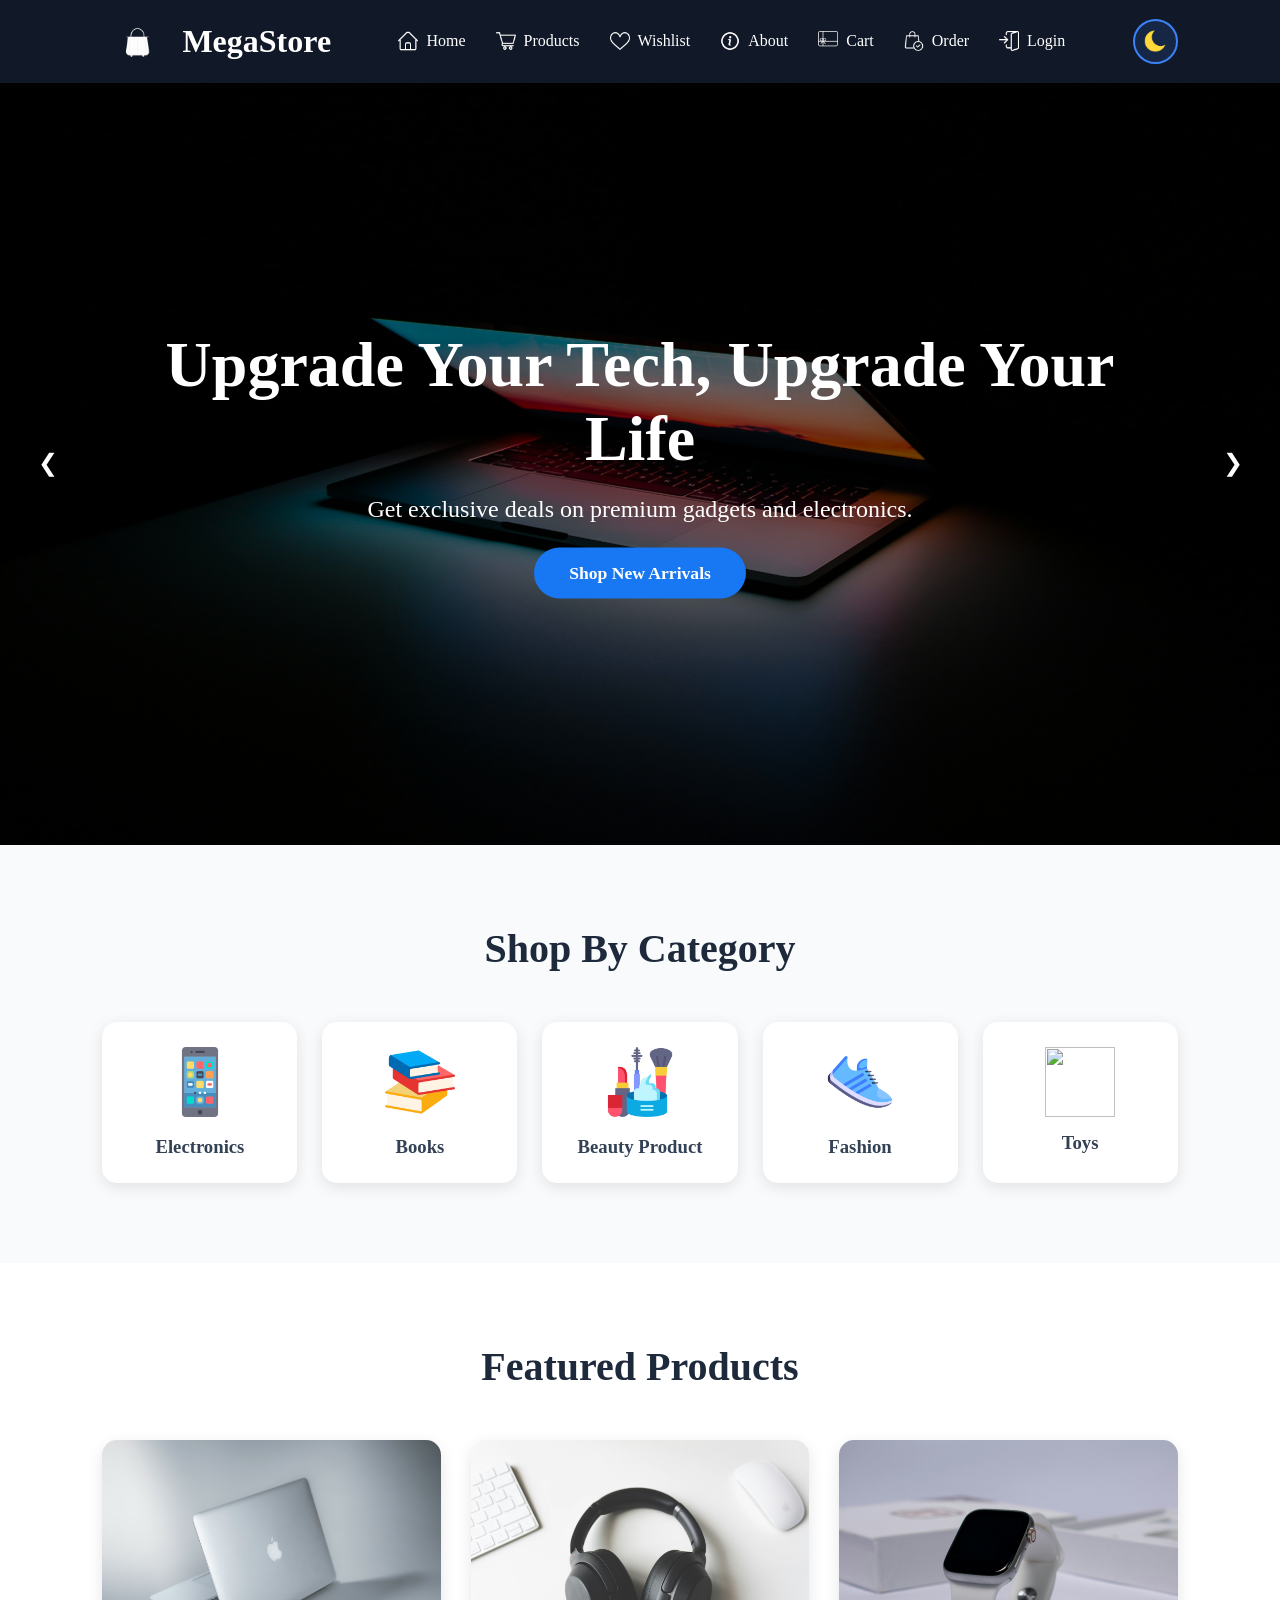
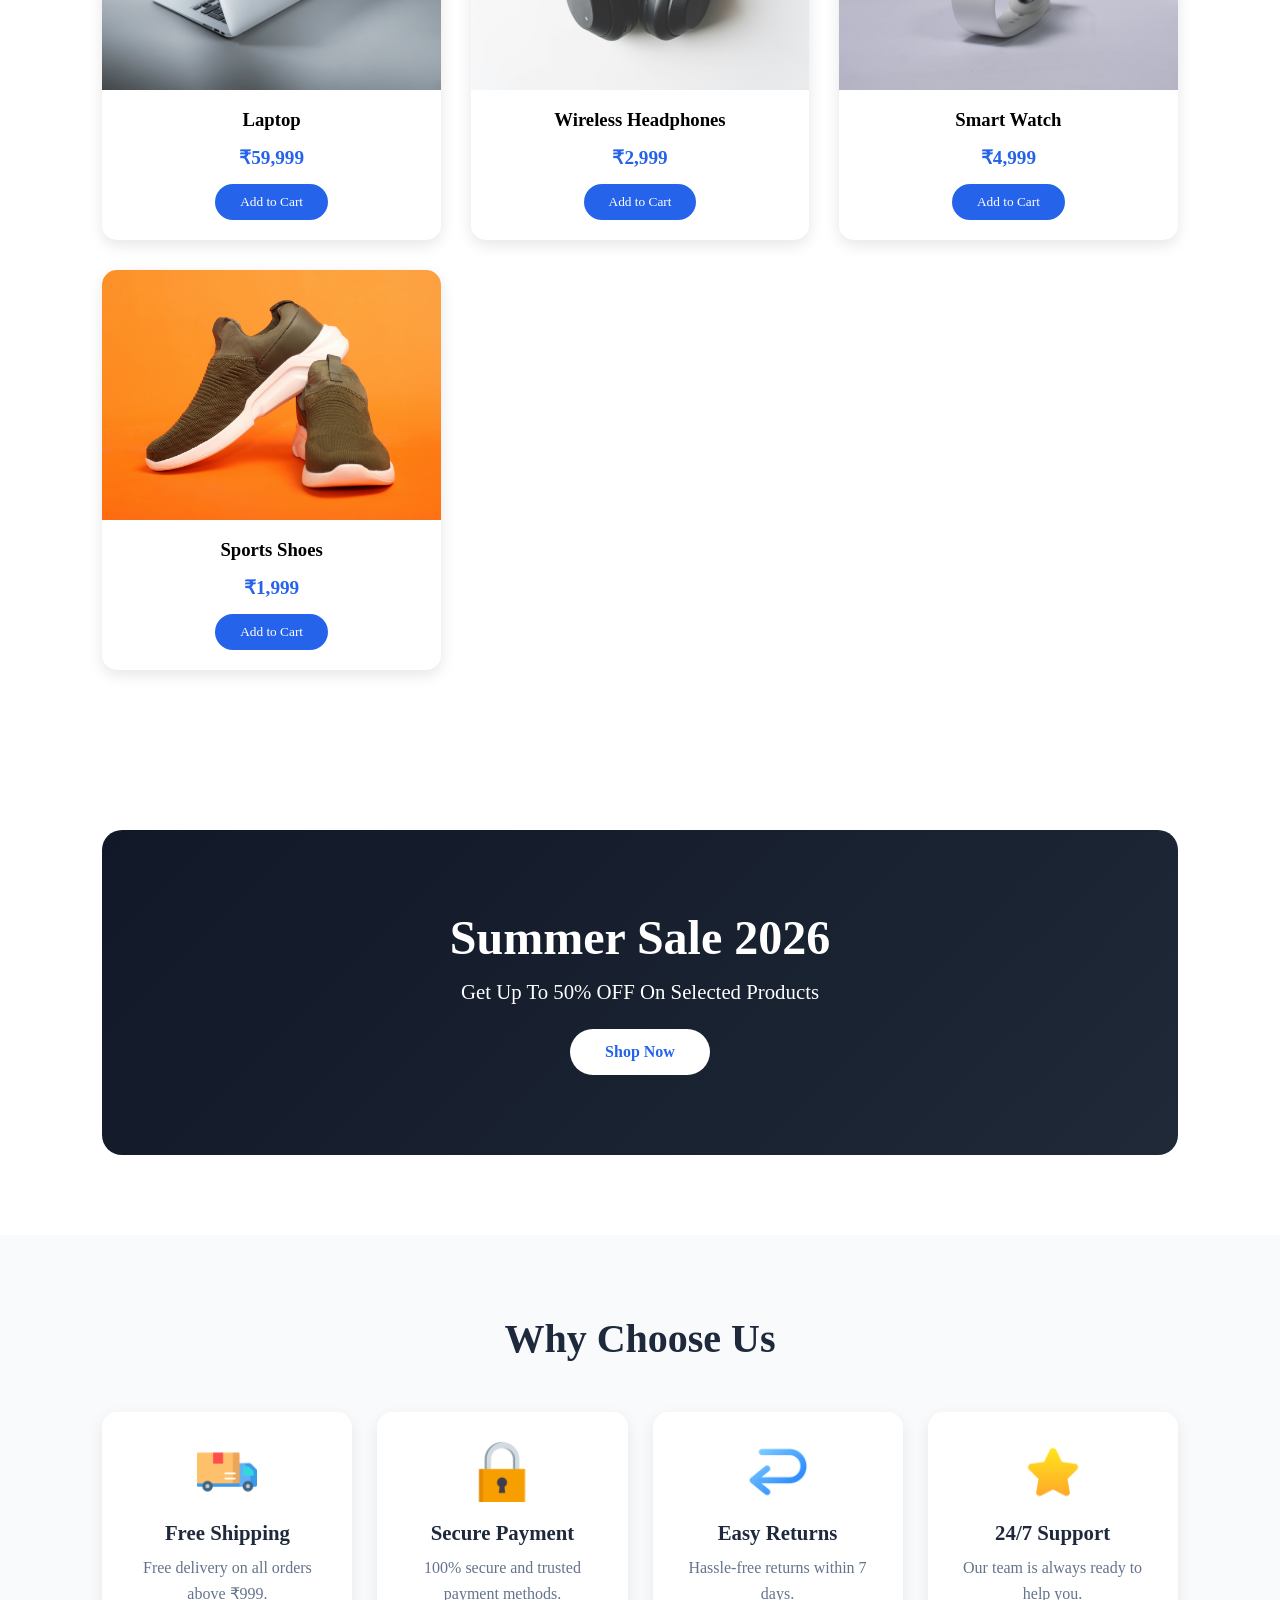
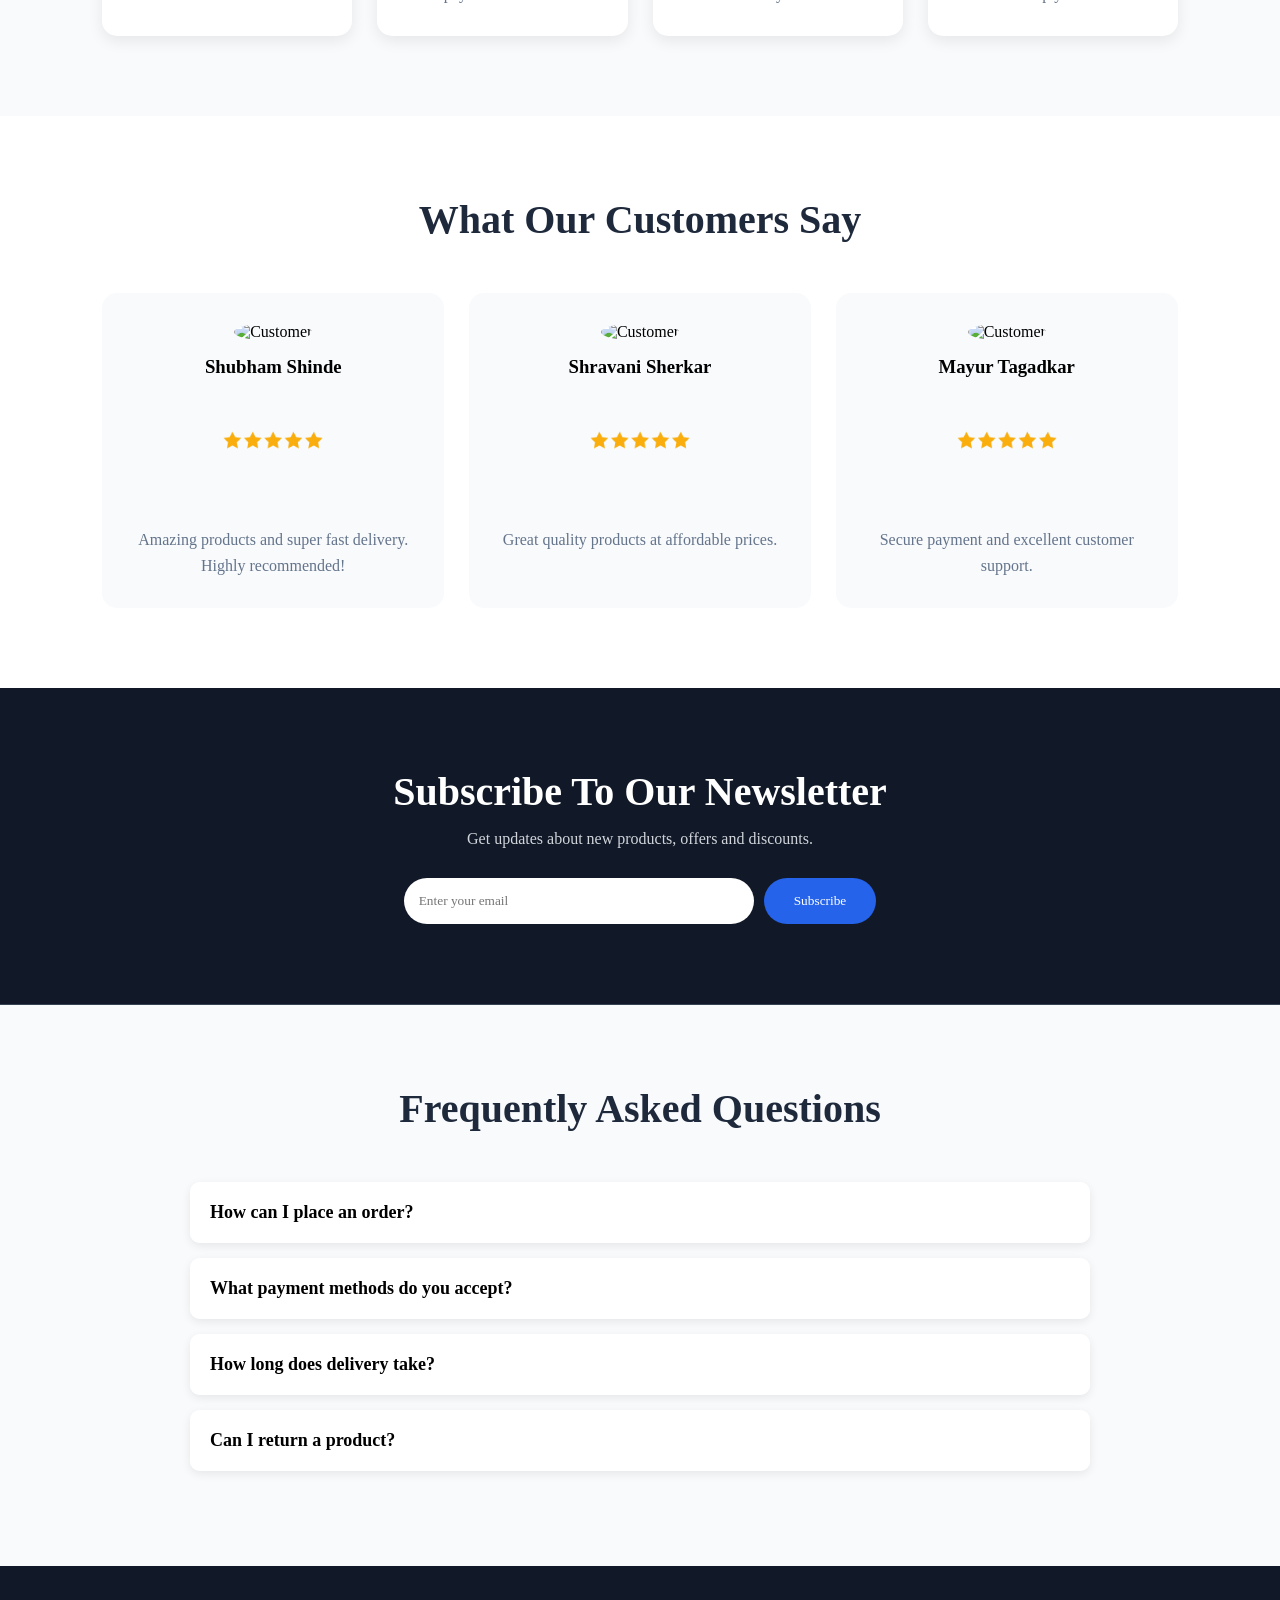
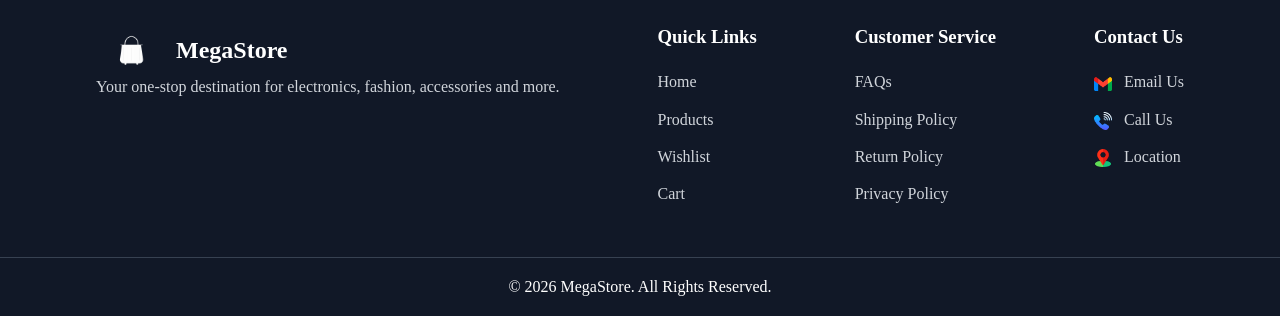
==== commit 1d02c924: "add btn func" ====
--- a/index.html
+++ b/index.html
@@ -24,6 +24,7 @@
         <li><a href="./pages/wishlist.html"><img src="./images/like.png" class="nav-icon">Wishlist</a></li>
         <li><a href="./pages/about.html"><img src="./images/info.png" class="nav-icon">About</a></li>
         <li><a href="./pages/cart.html"><img src="./images/card.png" class="nav-icon">Cart</a></li>
+        <li><a href="./pages/order.html"><img src="./images/orderbtn.png" class="nav-icon">Order</a></li>
         <li>
           <a href="./pages/login.html" class="login-btn" id="authBtn">
           <img src="./images/log.png" class="nav-icon">
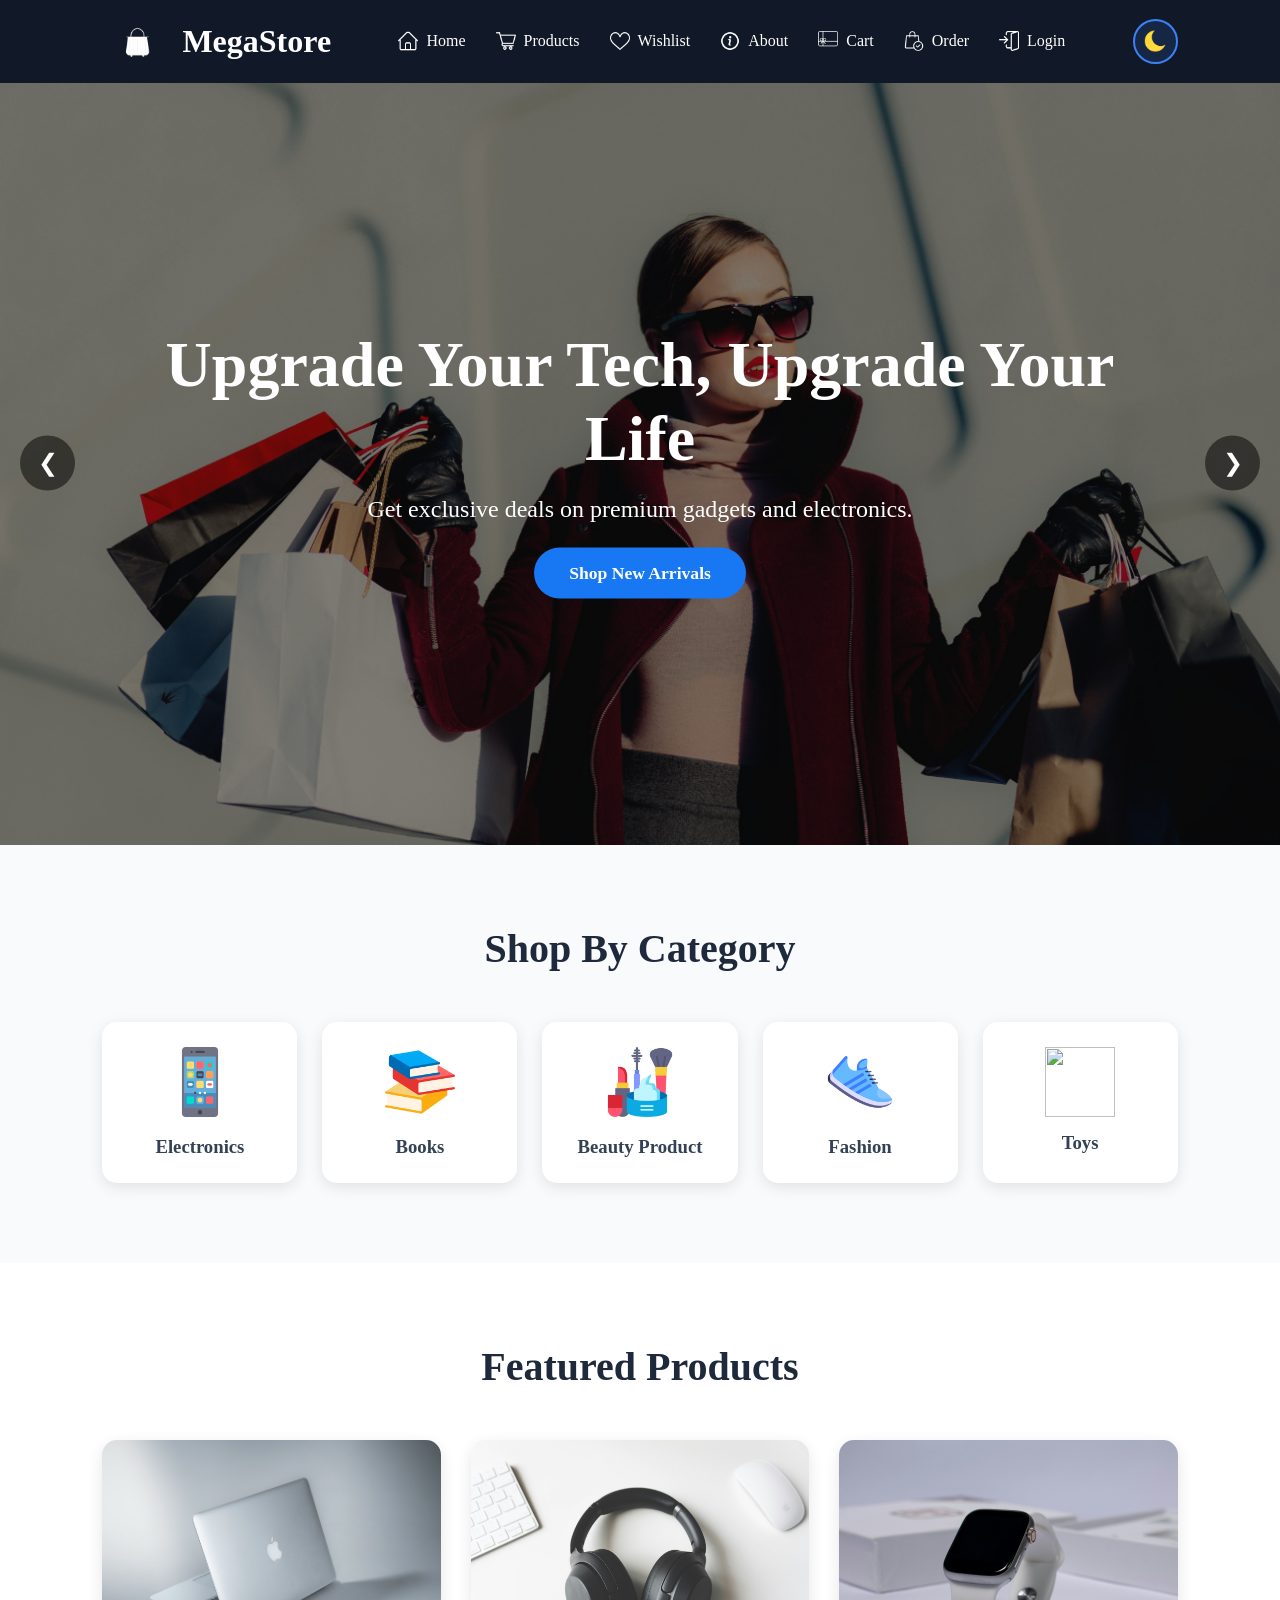
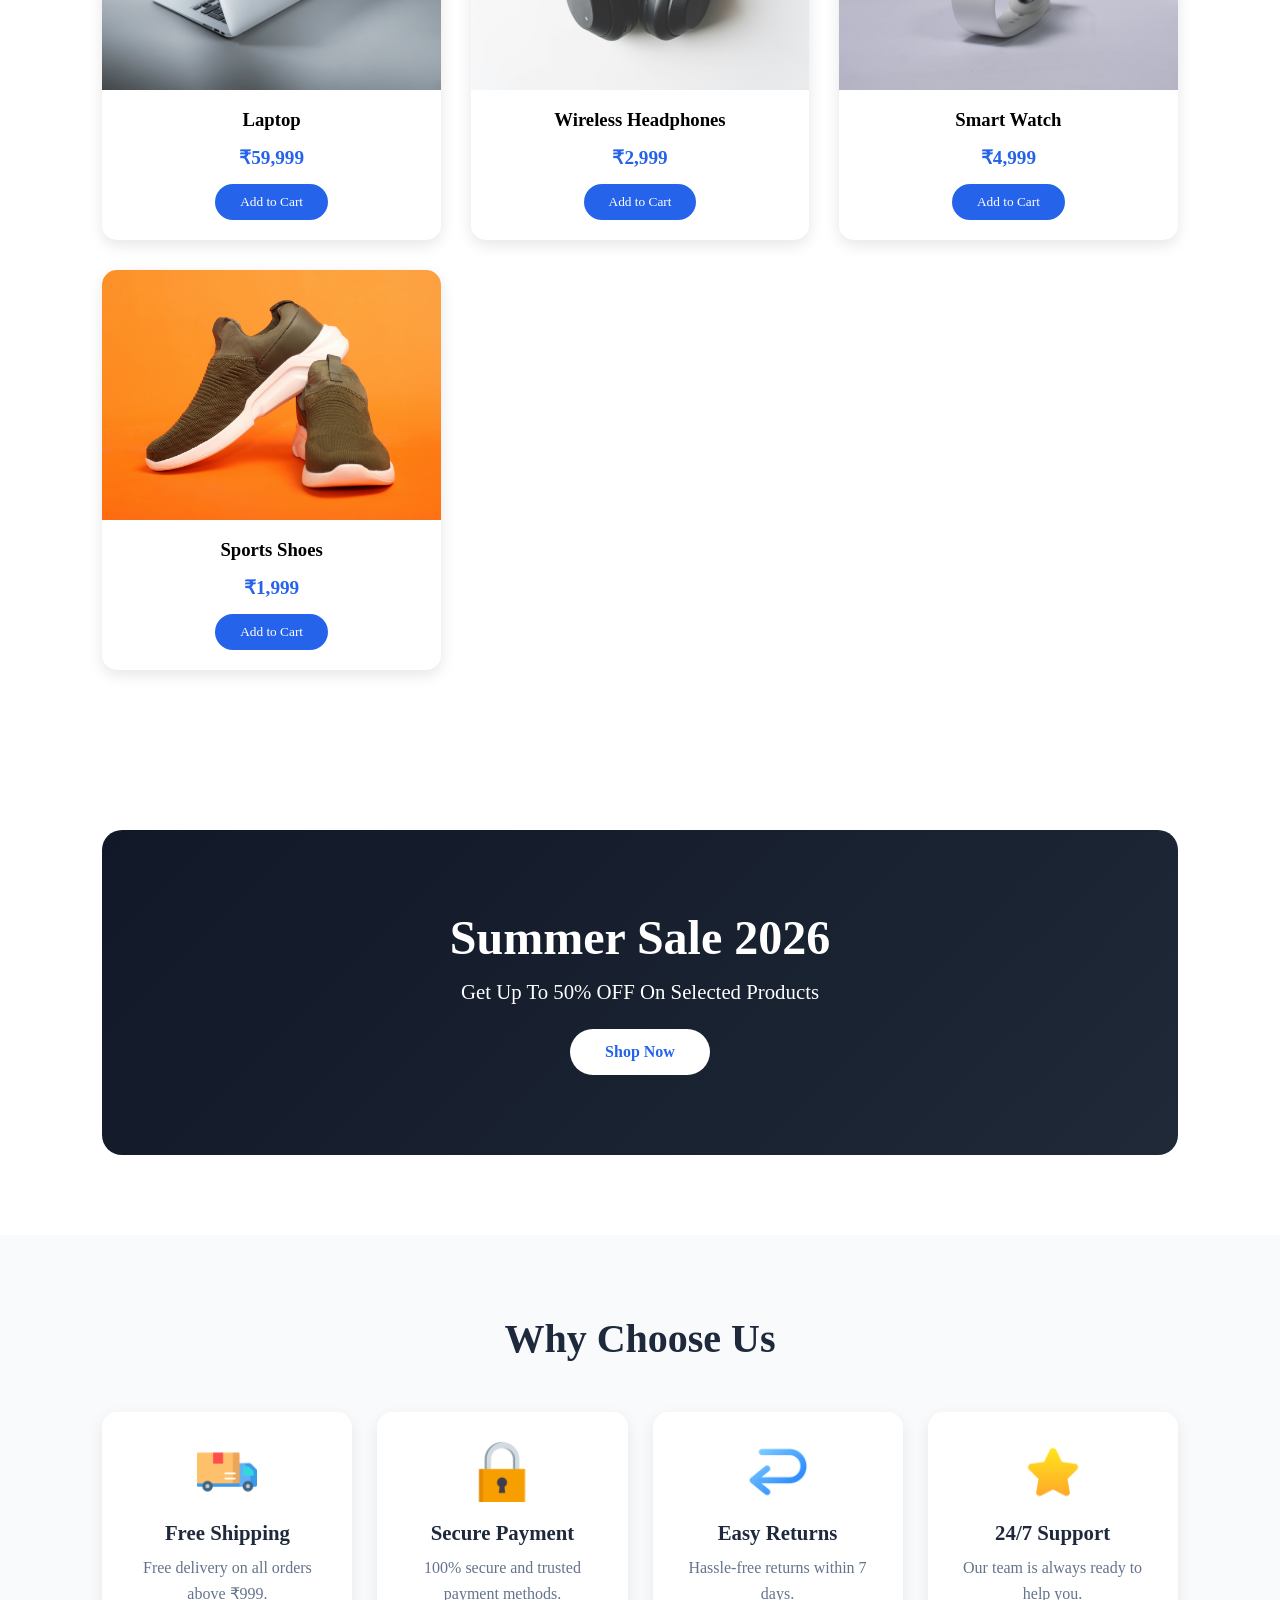
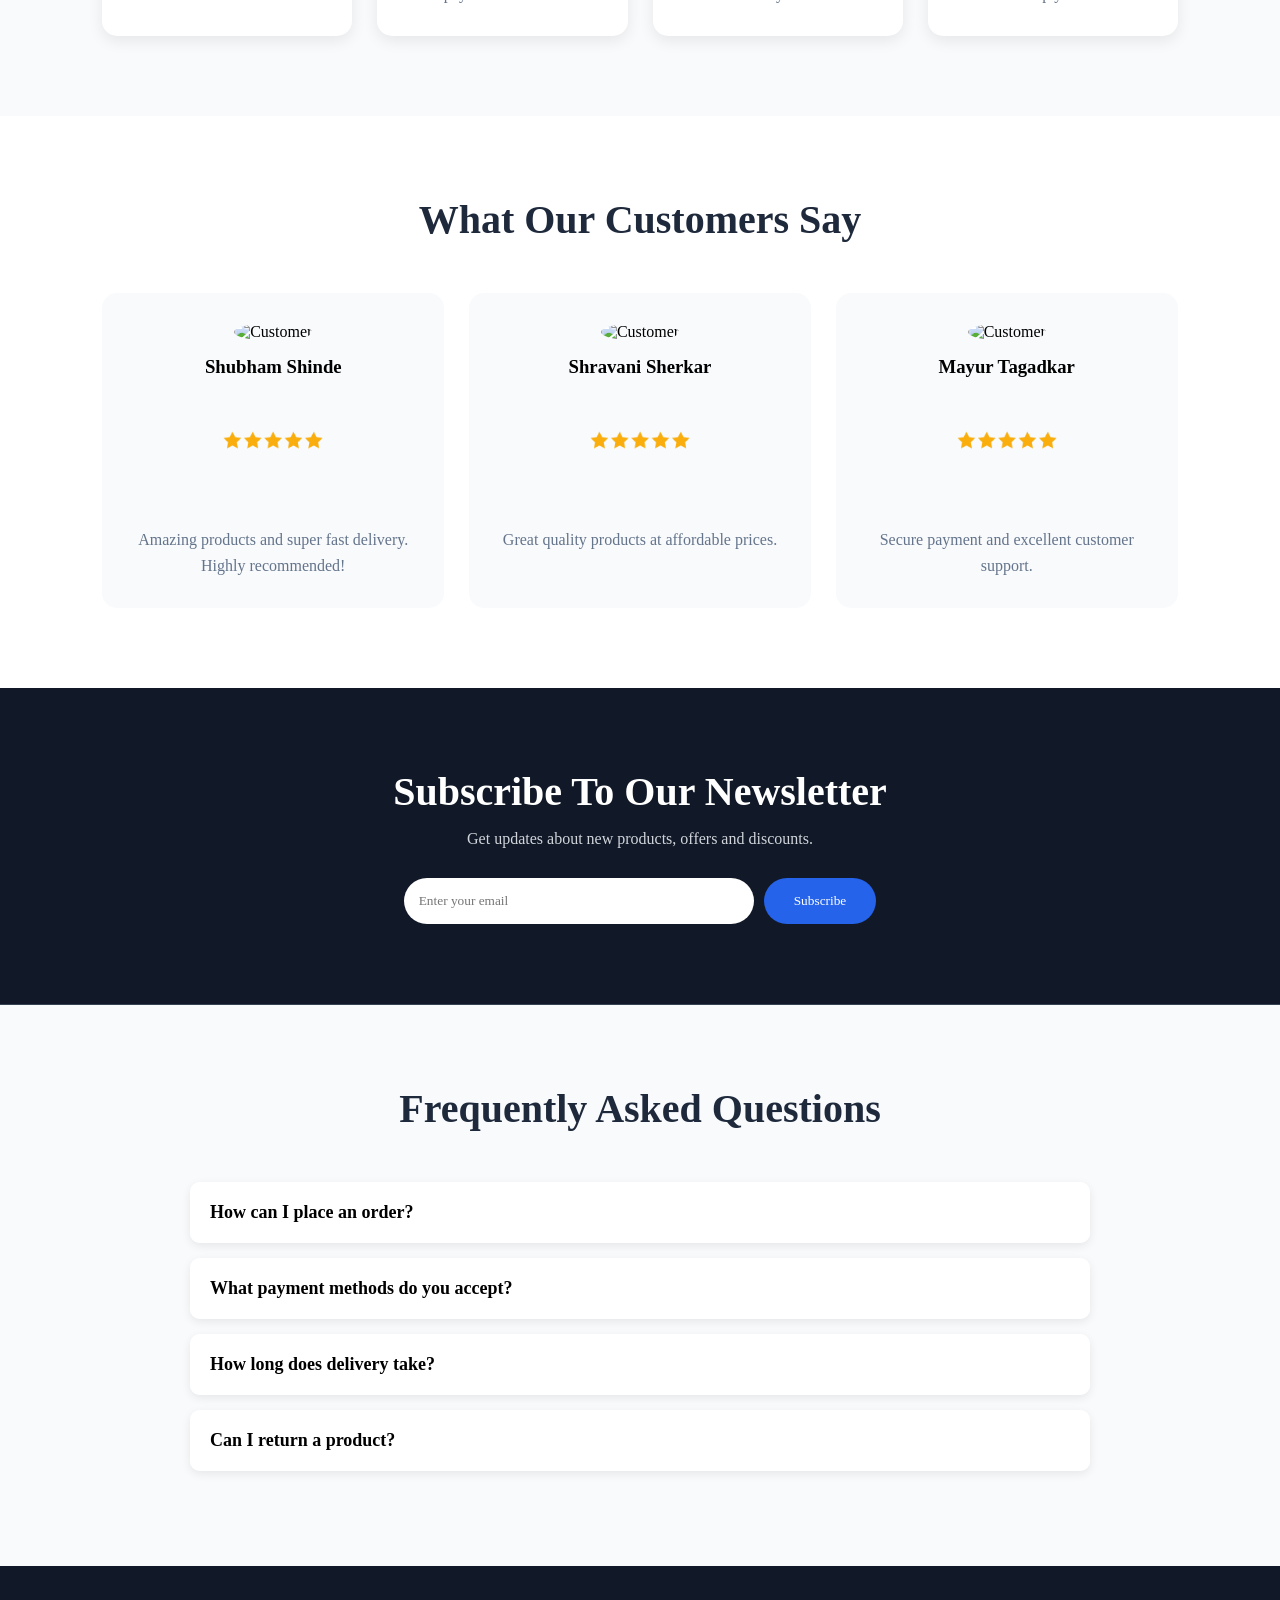
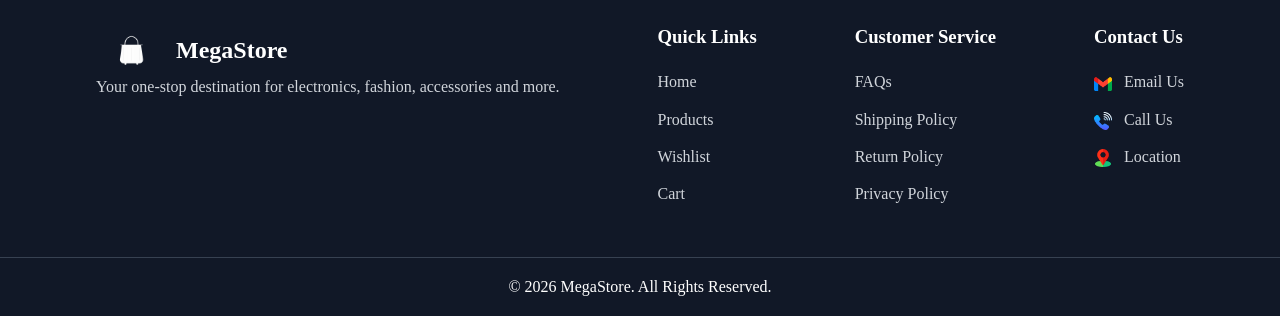
==== commit e6f69e7e: "function add" ====
--- a/index.html
+++ b/index.html
@@ -24,7 +24,7 @@
         <li><a href="./pages/wishlist.html"><img src="./images/like.png" class="nav-icon">Wishlist</a></li>
         <li><a href="./pages/about.html"><img src="./images/info.png" class="nav-icon">About</a></li>
         <li><a href="./pages/cart.html"><img src="./images/card.png" class="nav-icon">Cart</a></li>
-        <li><a href="./pages/order.html"><img src="./images/orderbtn.png" class="nav-icon">Order</a></li>
+        <li><a href="./pages/orders.html"><img src="./images/orderbtn.png" class="nav-icon">Order</a></li>
         <li>
           <a href="./pages/login.html" class="login-btn" id="authBtn">
           <img src="./images/log.png" class="nav-icon">
